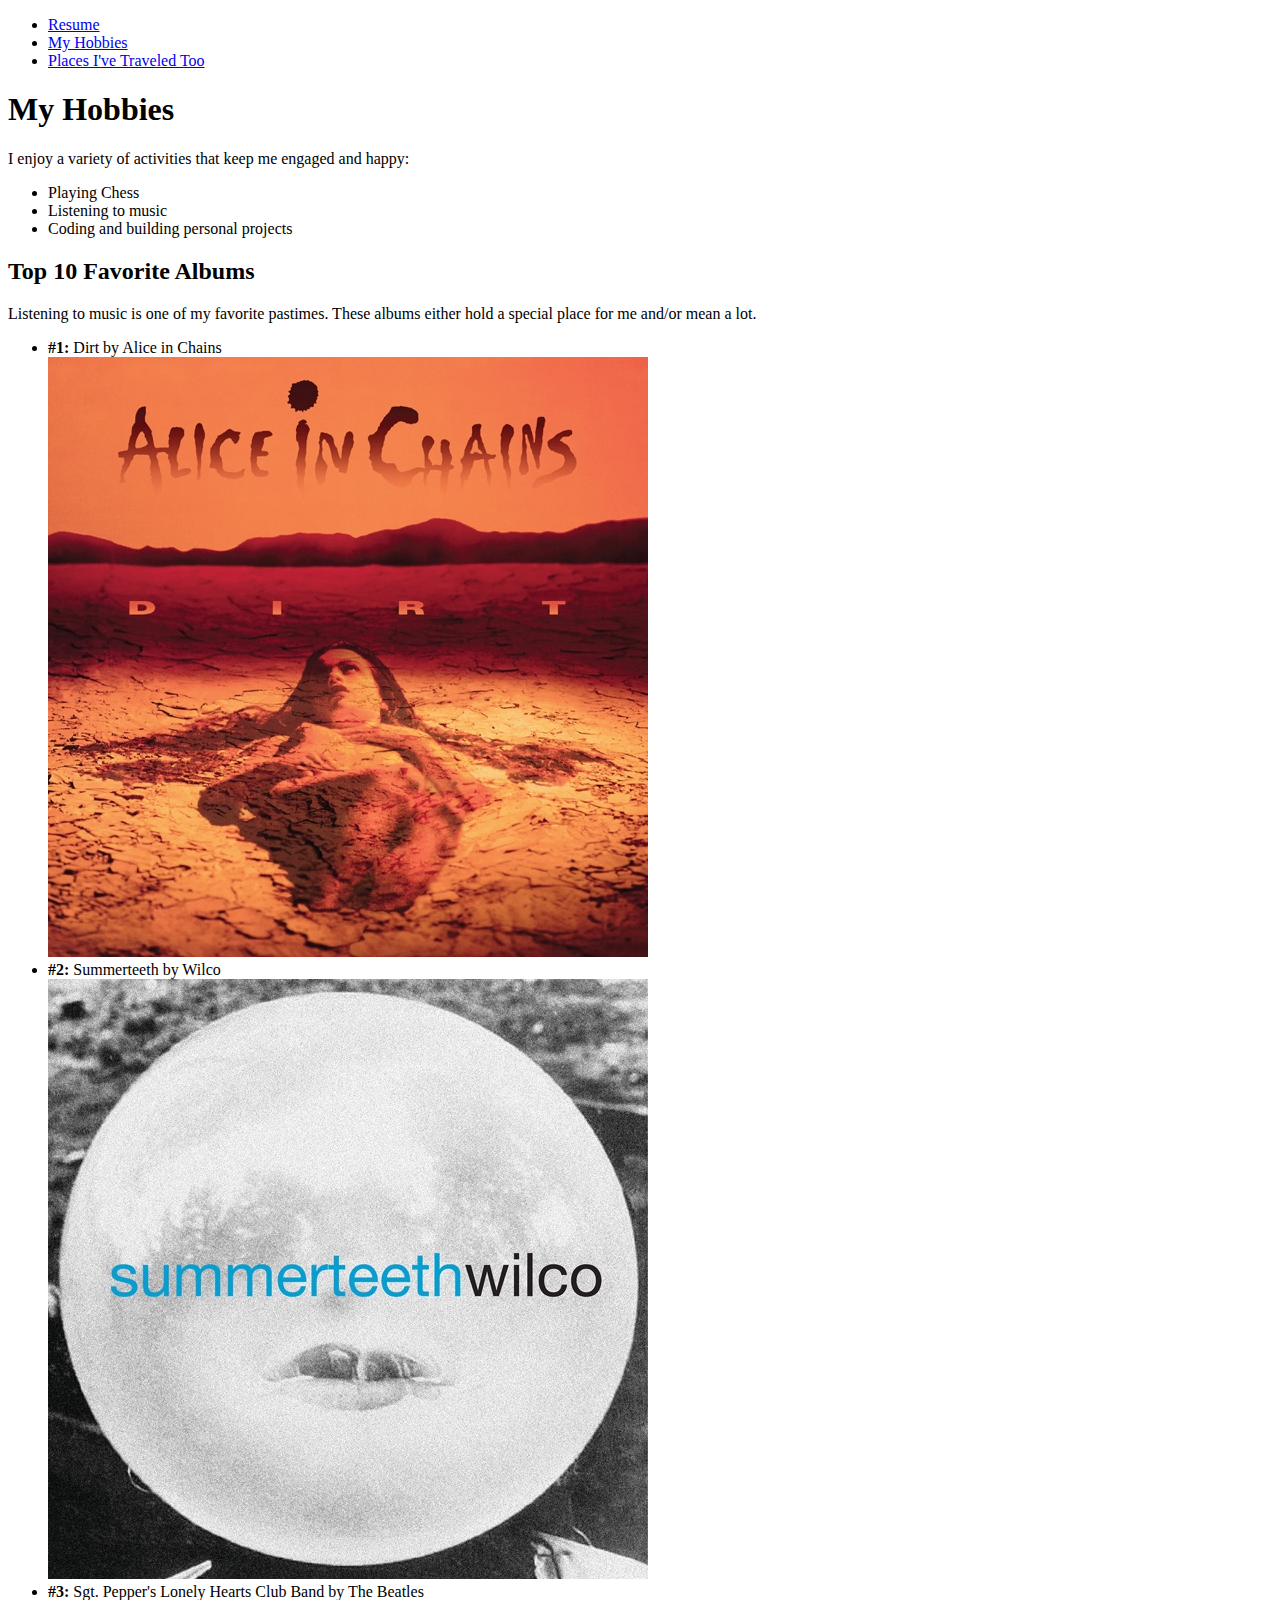
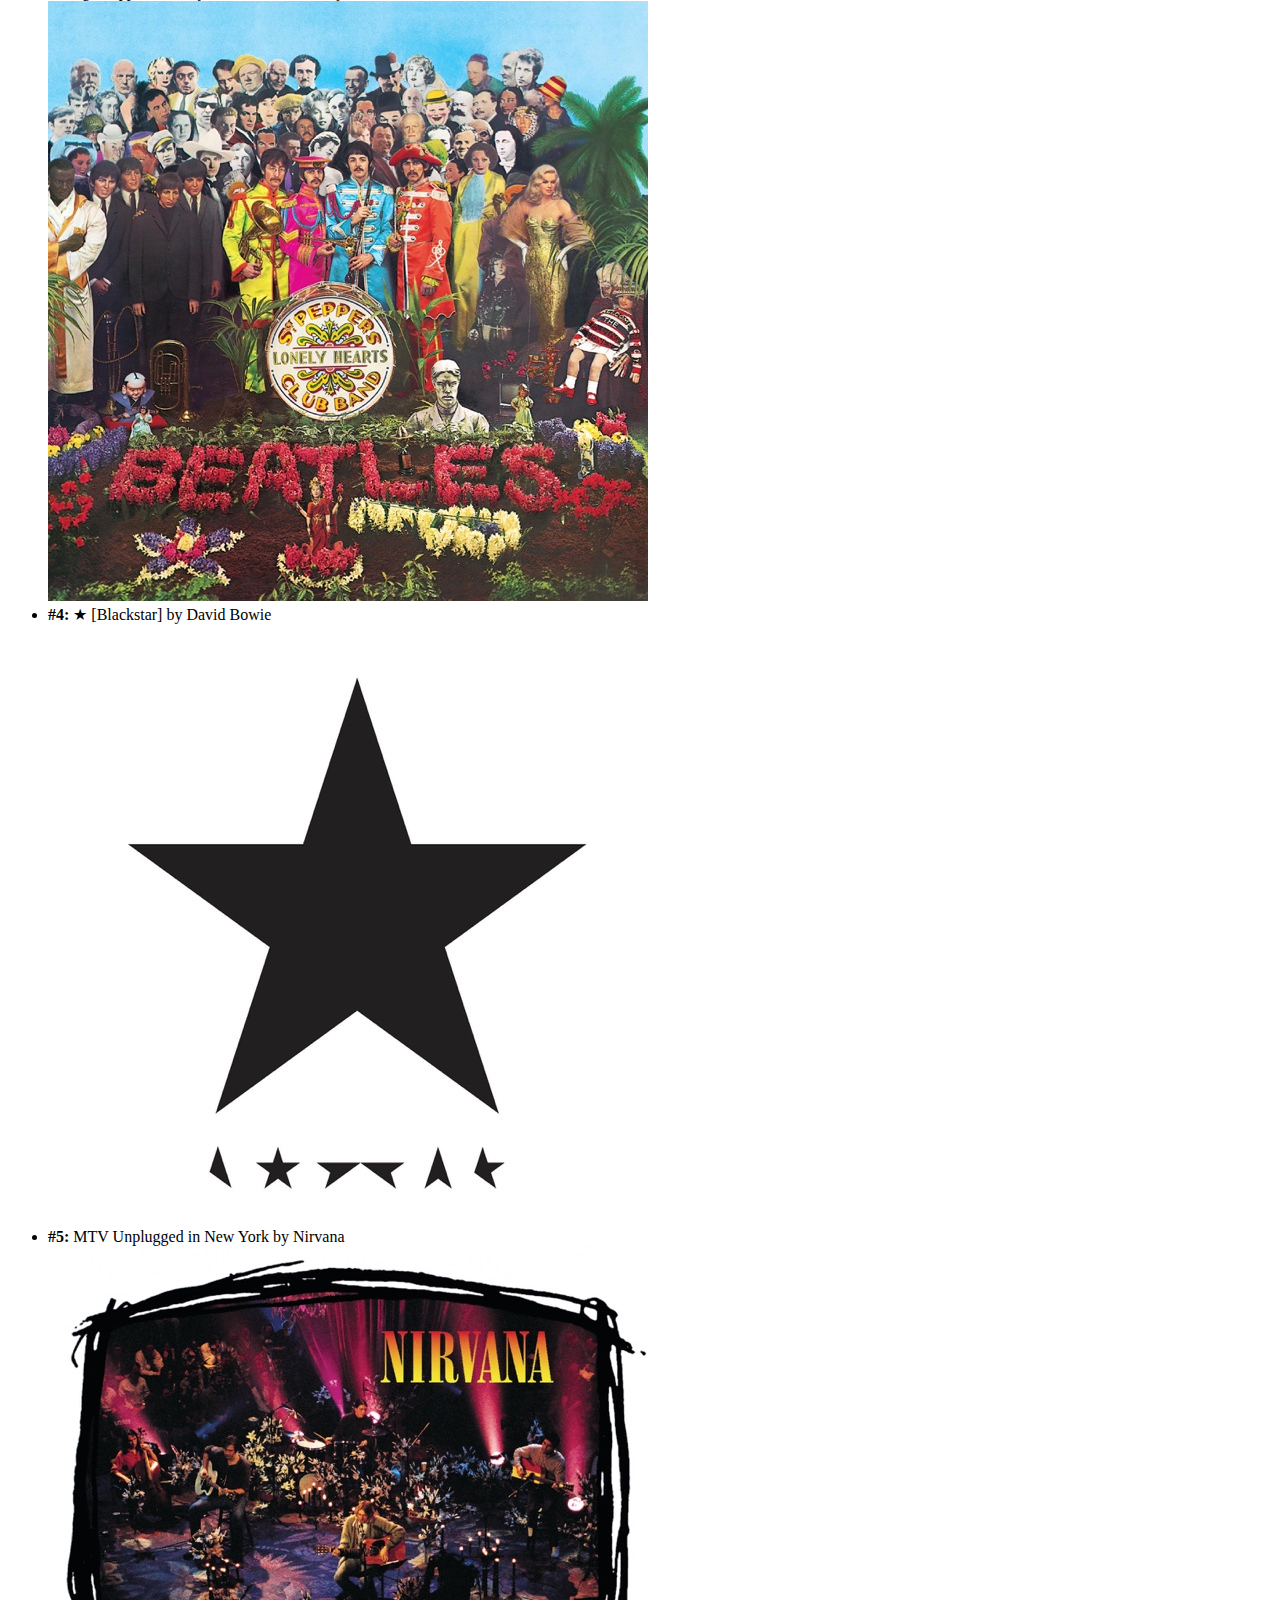
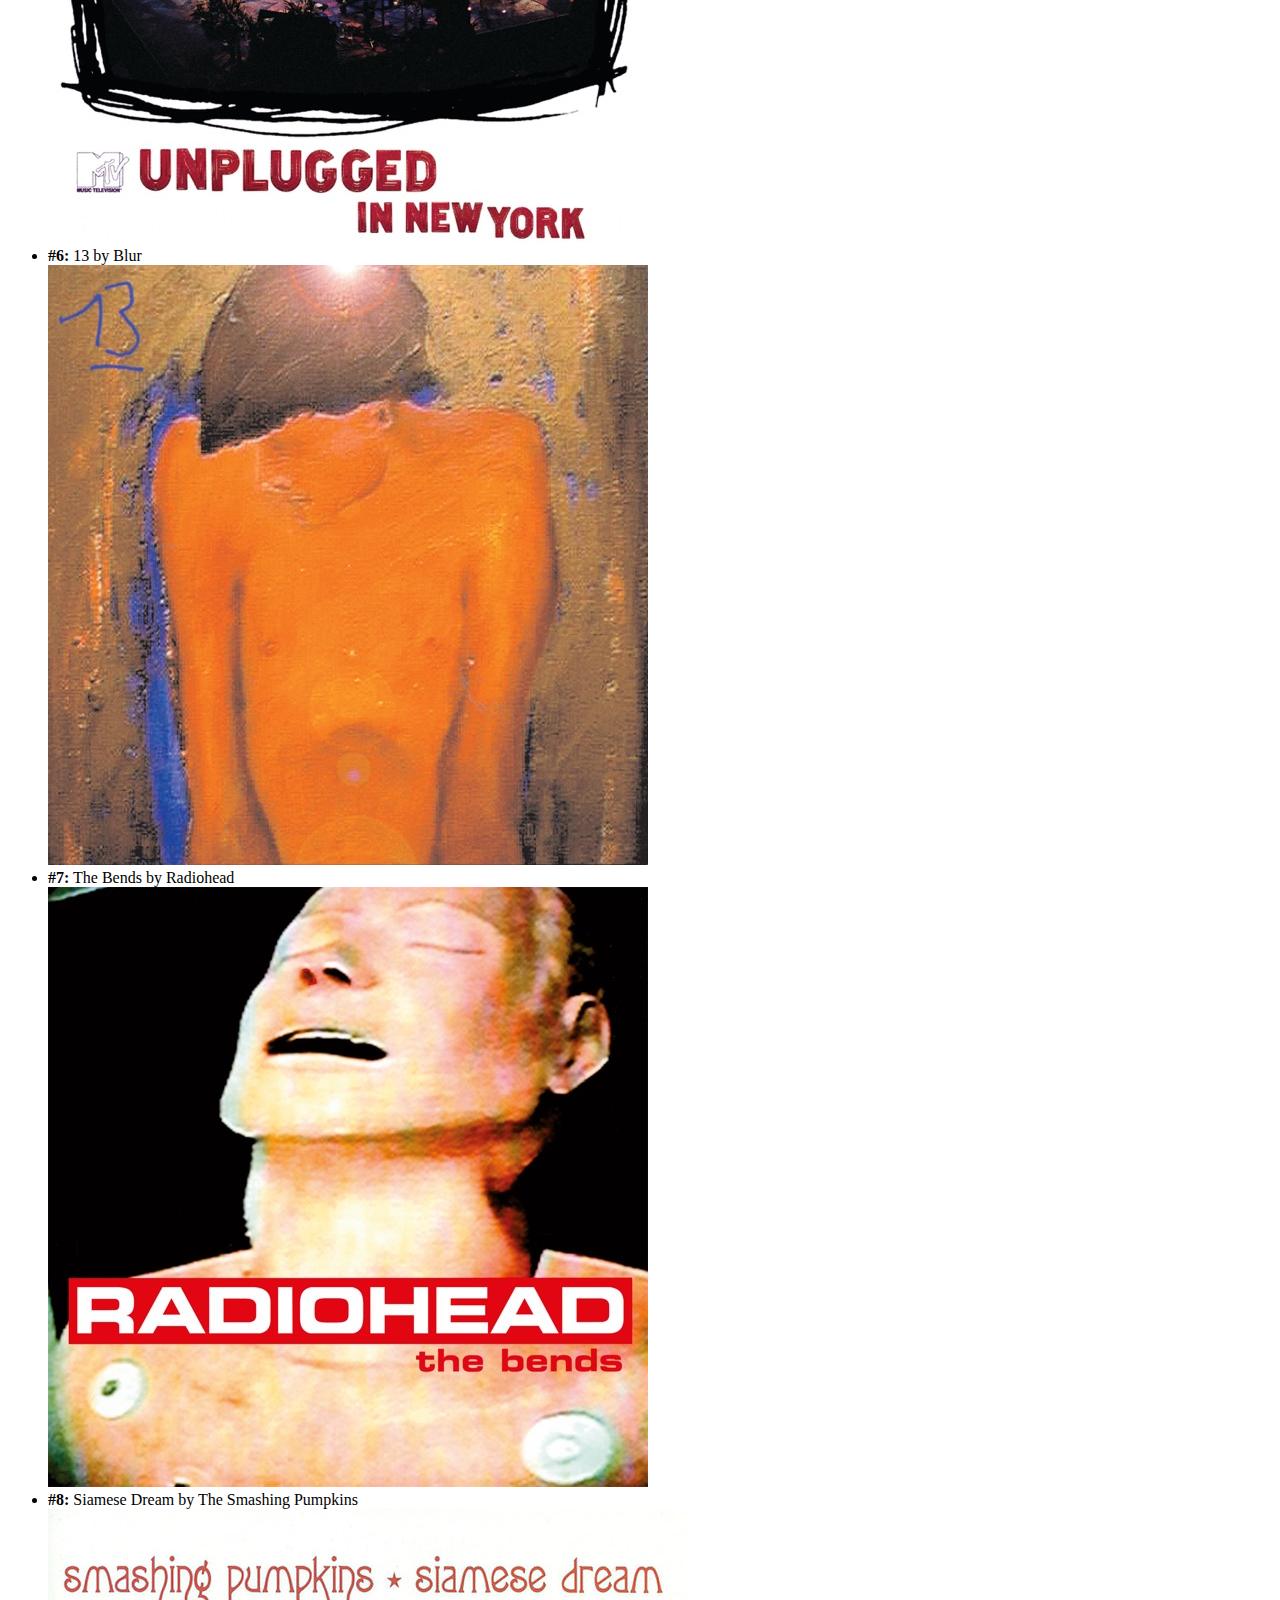
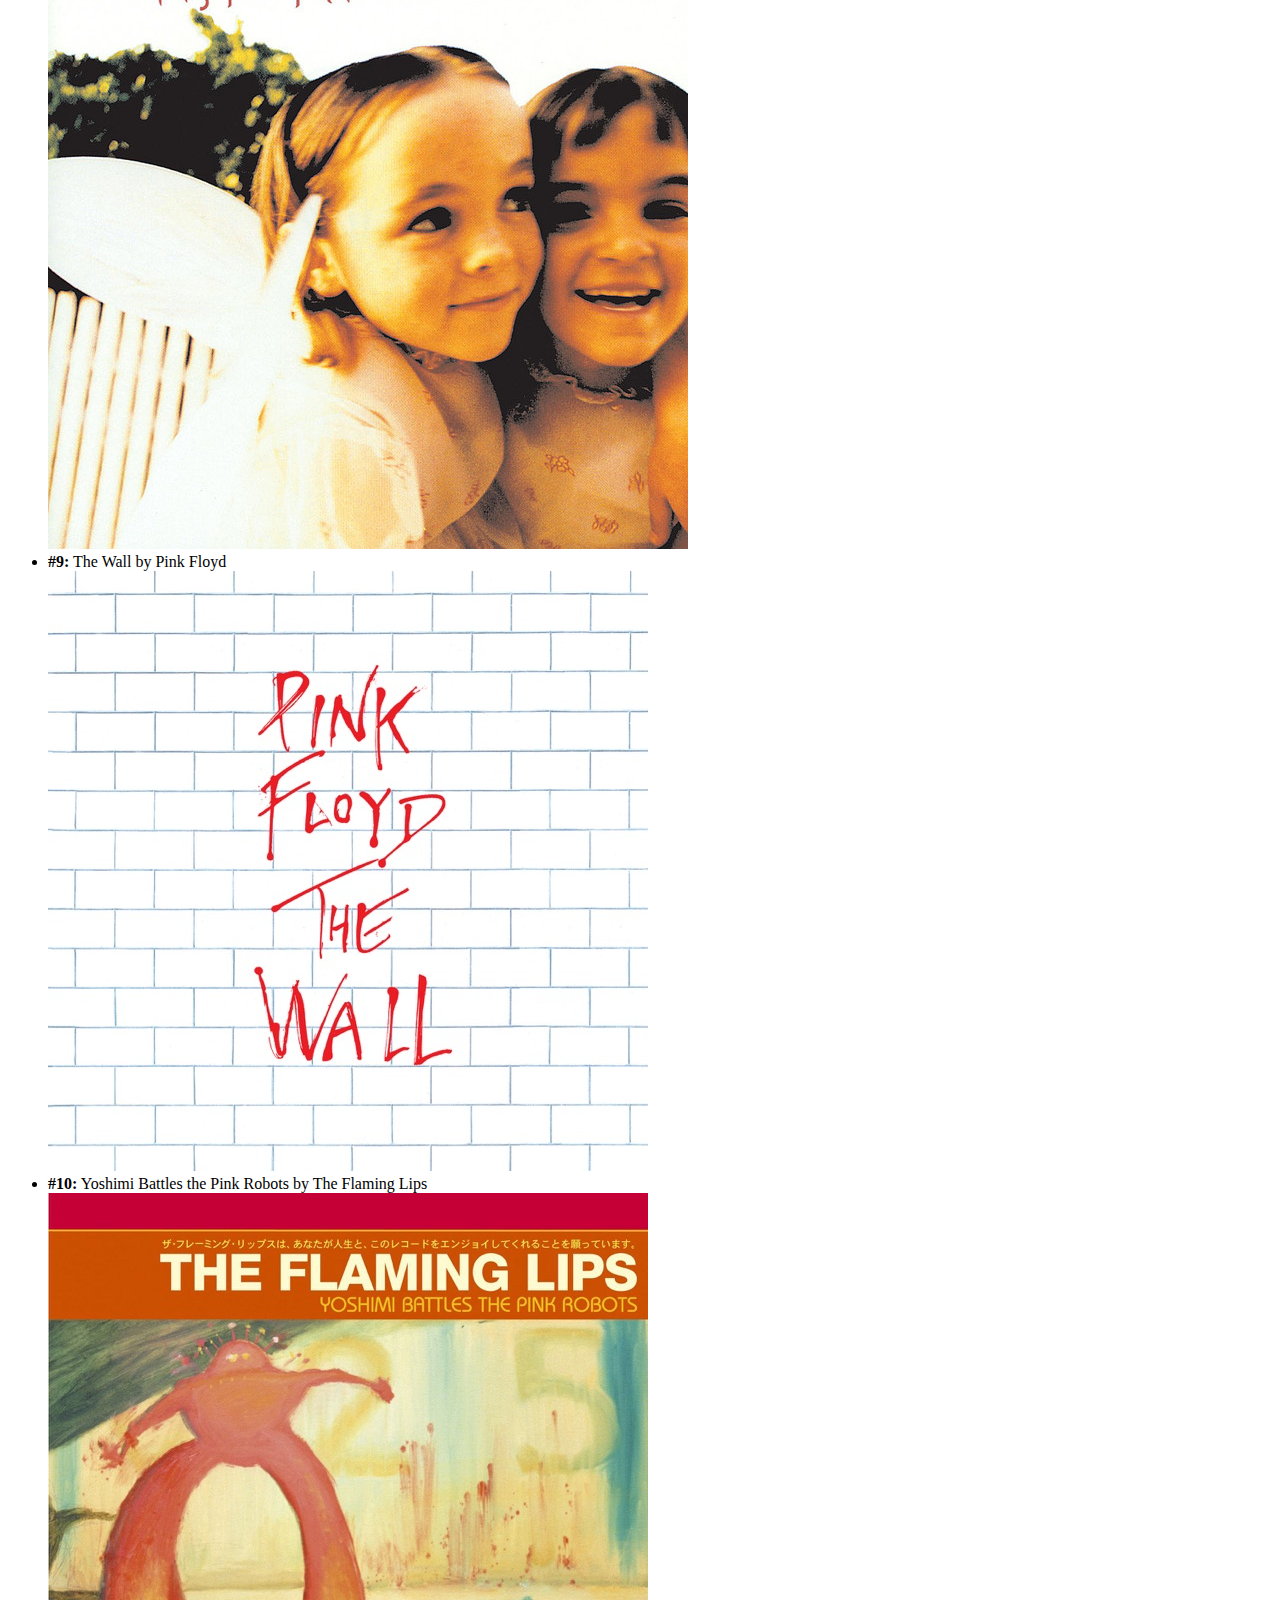
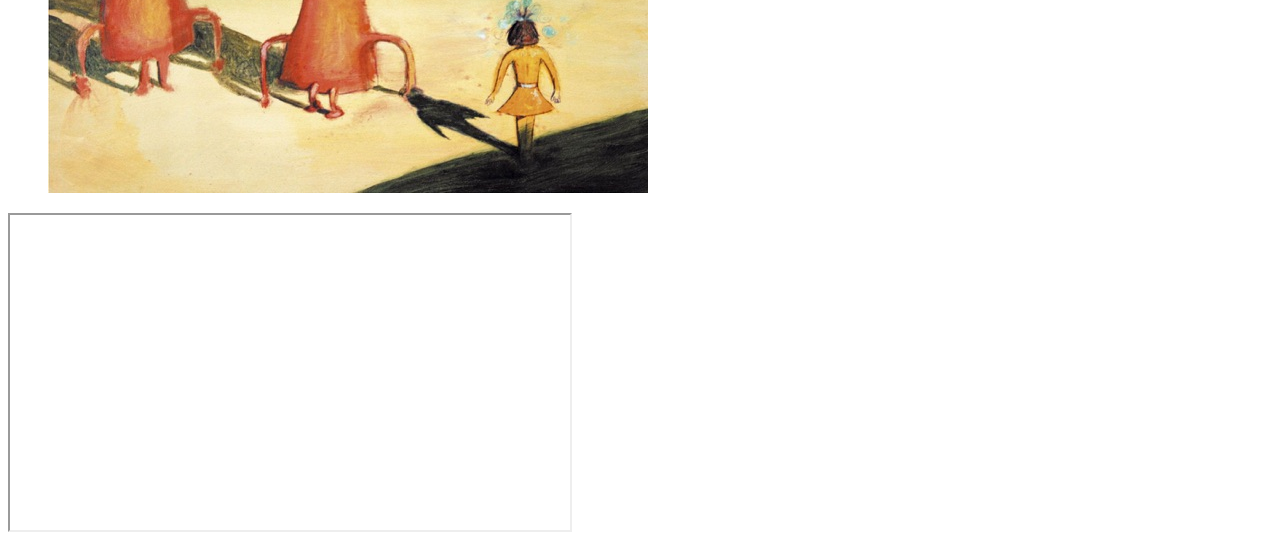
==== page1.html @ 03da39c8 "Copied project 1" ====
<!DOCTYPE html>
<html lang="en">
<head>
  <meta charset="utf-8">
  <meta name="viewport" content="width=device-width, initial-scale=1.0">
  <title>Hobbies - Erick Ramirez</title>
</head>
<body>
  <ul>
    <li><a href="index.html">Resume</a></li>
    <li><a href="page1.html">My Hobbies</a></li>
    <li><a href="page2.html">Places I've Traveled Too</a></li>
  </ul> 
  <h1>My Hobbies</h1>
  <p>I enjoy a variety of activities that keep me engaged and happy:</p>
  <ul>
    <li>Playing Chess</li>
    <li>Listening to music</li>
    <li>Coding and building personal projects</li>
  </ul>
  <h2>Top 10 Favorite Albums</h2>
  <p>Listening to music is one of my favorite pastimes. These albums either hold a special place for me and/or mean a lot. </p>
  <ul>
    <li><strong>#1:</strong> Dirt by Alice in Chains <br> <img src="media/album1.jpg" alt="Dirt"></li>
    <li><strong>#2:</strong> Summerteeth by Wilco <br> <img src="media/album2.jpg" alt="Summerteeth"></li>
    <li><strong>#3:</strong> Sgt. Pepper's Lonely Hearts Club Band by The Beatles <br> <img src="media/album3.jpg" alt="Sgt. Pepper's Lonely Hearts Club Band"></li>
    <li><strong>#4:</strong> ★ [Blackstar] by David Bowie <br> <img src="media/album4.jpg" alt="★ [Blackstar]"></li>
    <li><strong>#5:</strong> MTV Unplugged in New York by Nirvana <br> <img src="media/album5.jpg" alt="MTV Unplugged in New York"></li>
    <li><strong>#6:</strong> 13 by Blur <br> <img src="media/album6.jpg" alt="13"></li>
    <li><strong>#7:</strong> The Bends by Radiohead <br> <img src="media/album7.jpg" alt="The Bends"></li>
    <li><strong>#8:</strong> Siamese Dream by The Smashing Pumpkins <br> <img src="media/album8.jpg" alt="Siamese Dream"></li>
    <li><strong>#9:</strong> The Wall by Pink Floyd<br> <img src="media/album9.jpg" alt="The Wall"></li>
    <li><strong>#10:</strong> Yoshimi Battles the Pink Robots by The Flaming Lips <br> <img src="media/album10.jpg" alt="Yoshimi Battles the Pink Robots"></li>
  </ul>
  <iframe width="560" height="315" src="https://www.youtube.com/embed/19CXYQhqVu0" 
    title="YouTube video player" 
    allow="accelerometer; autoplay; clipboard-write; encrypted-media; gyroscope; picture-in-picture" 
    allowfullscreen>
  </iframe>
</body>
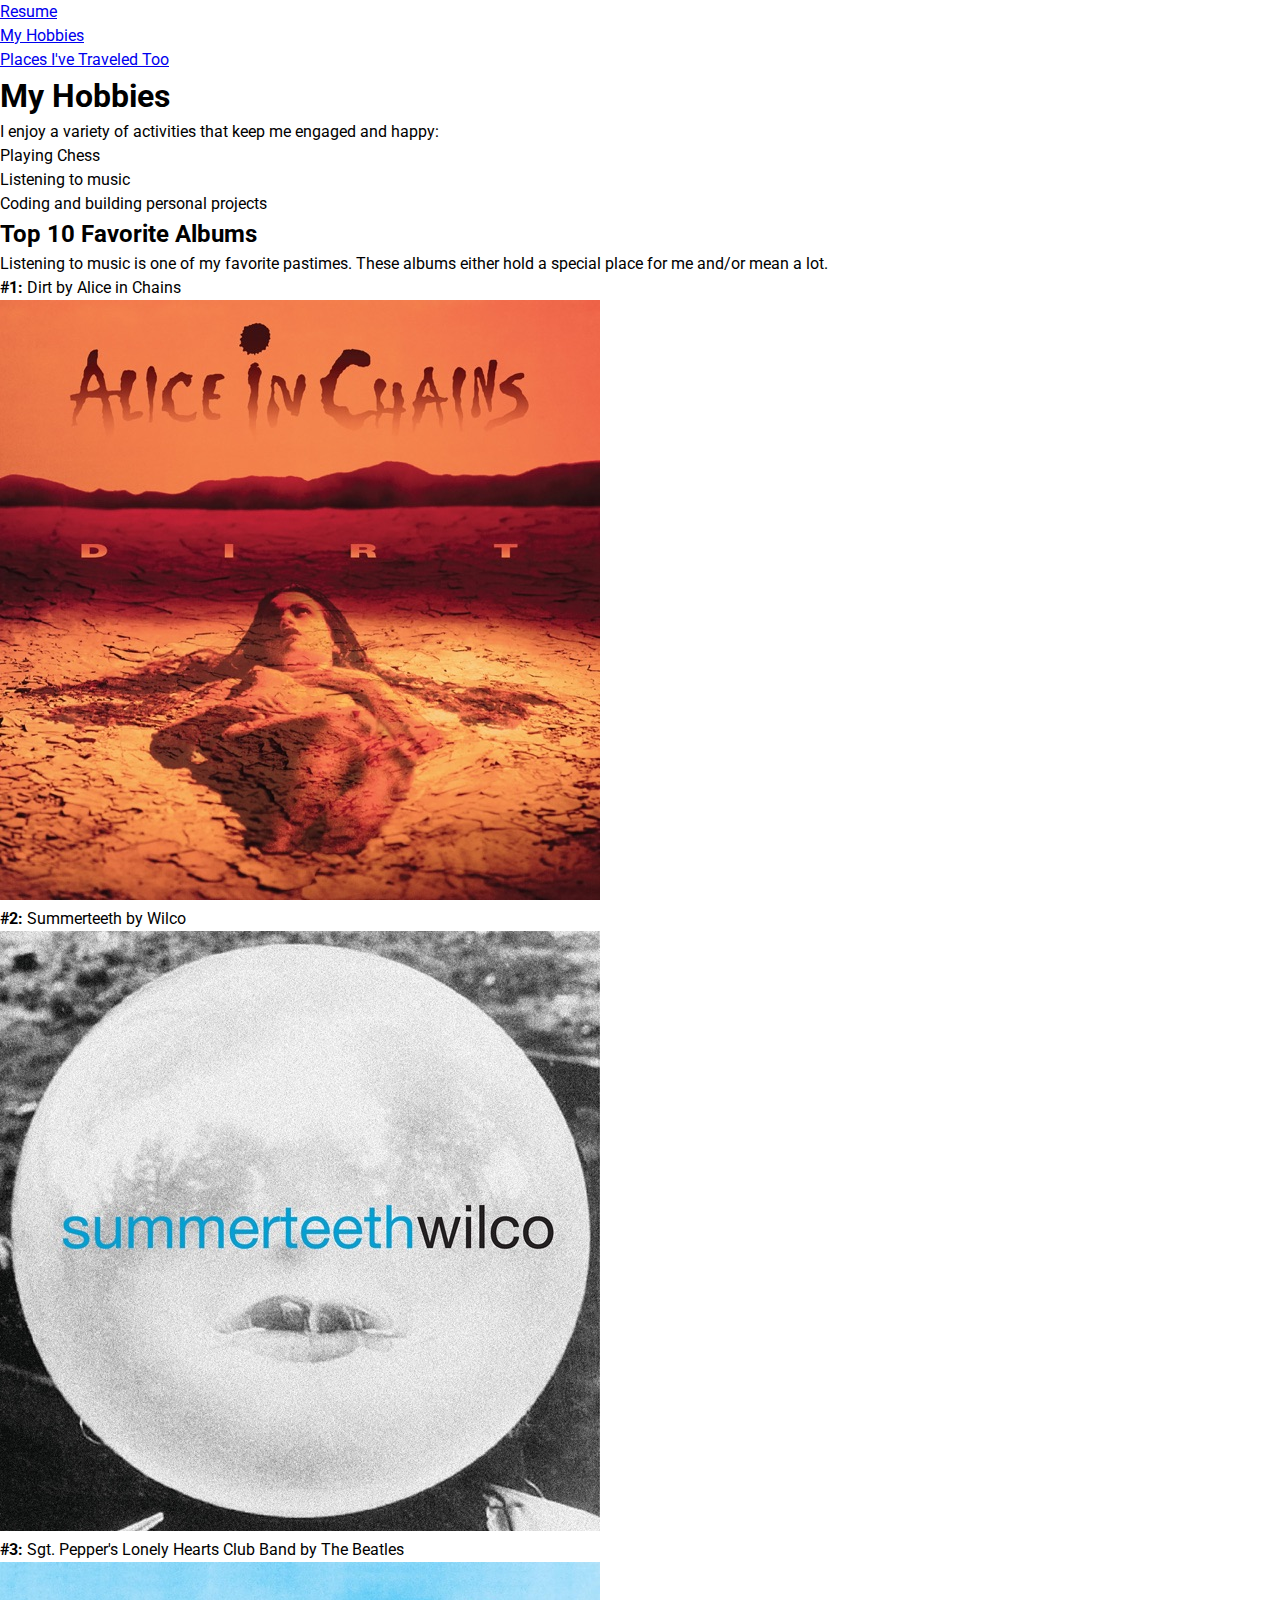
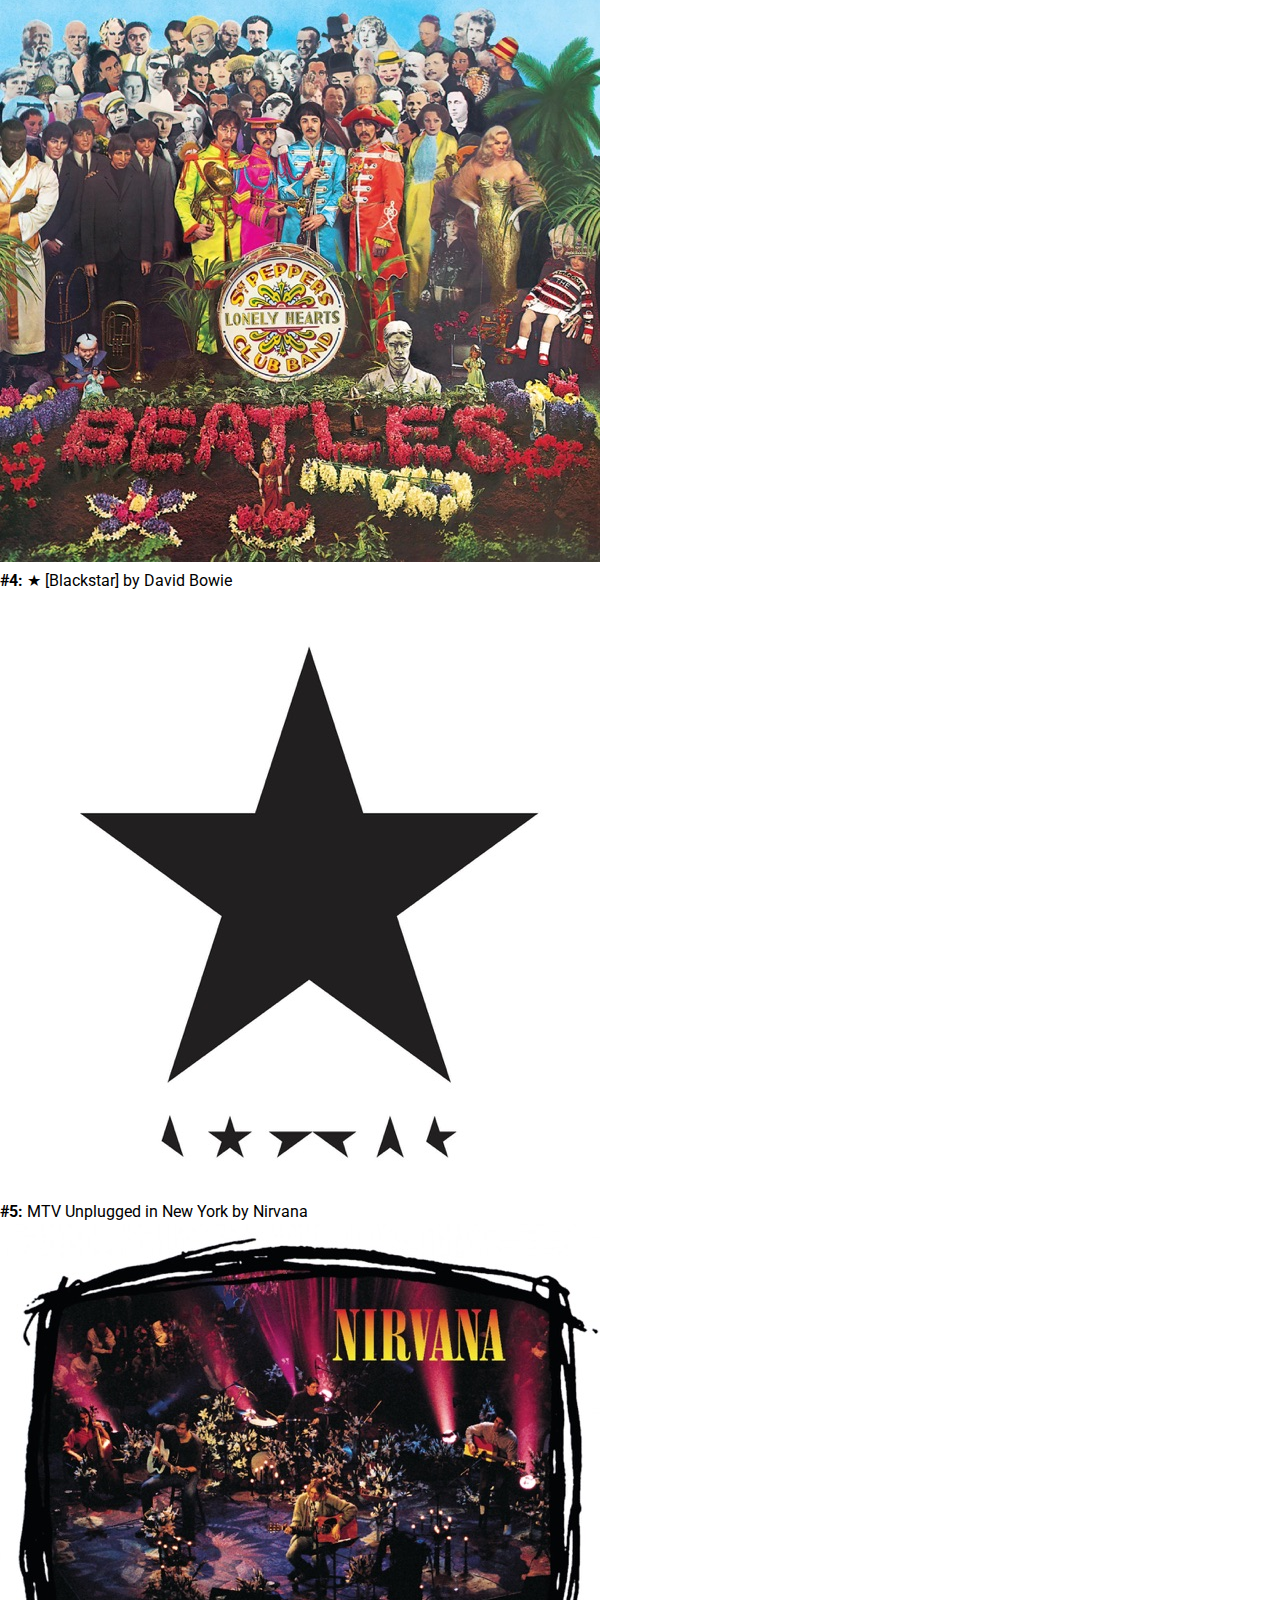
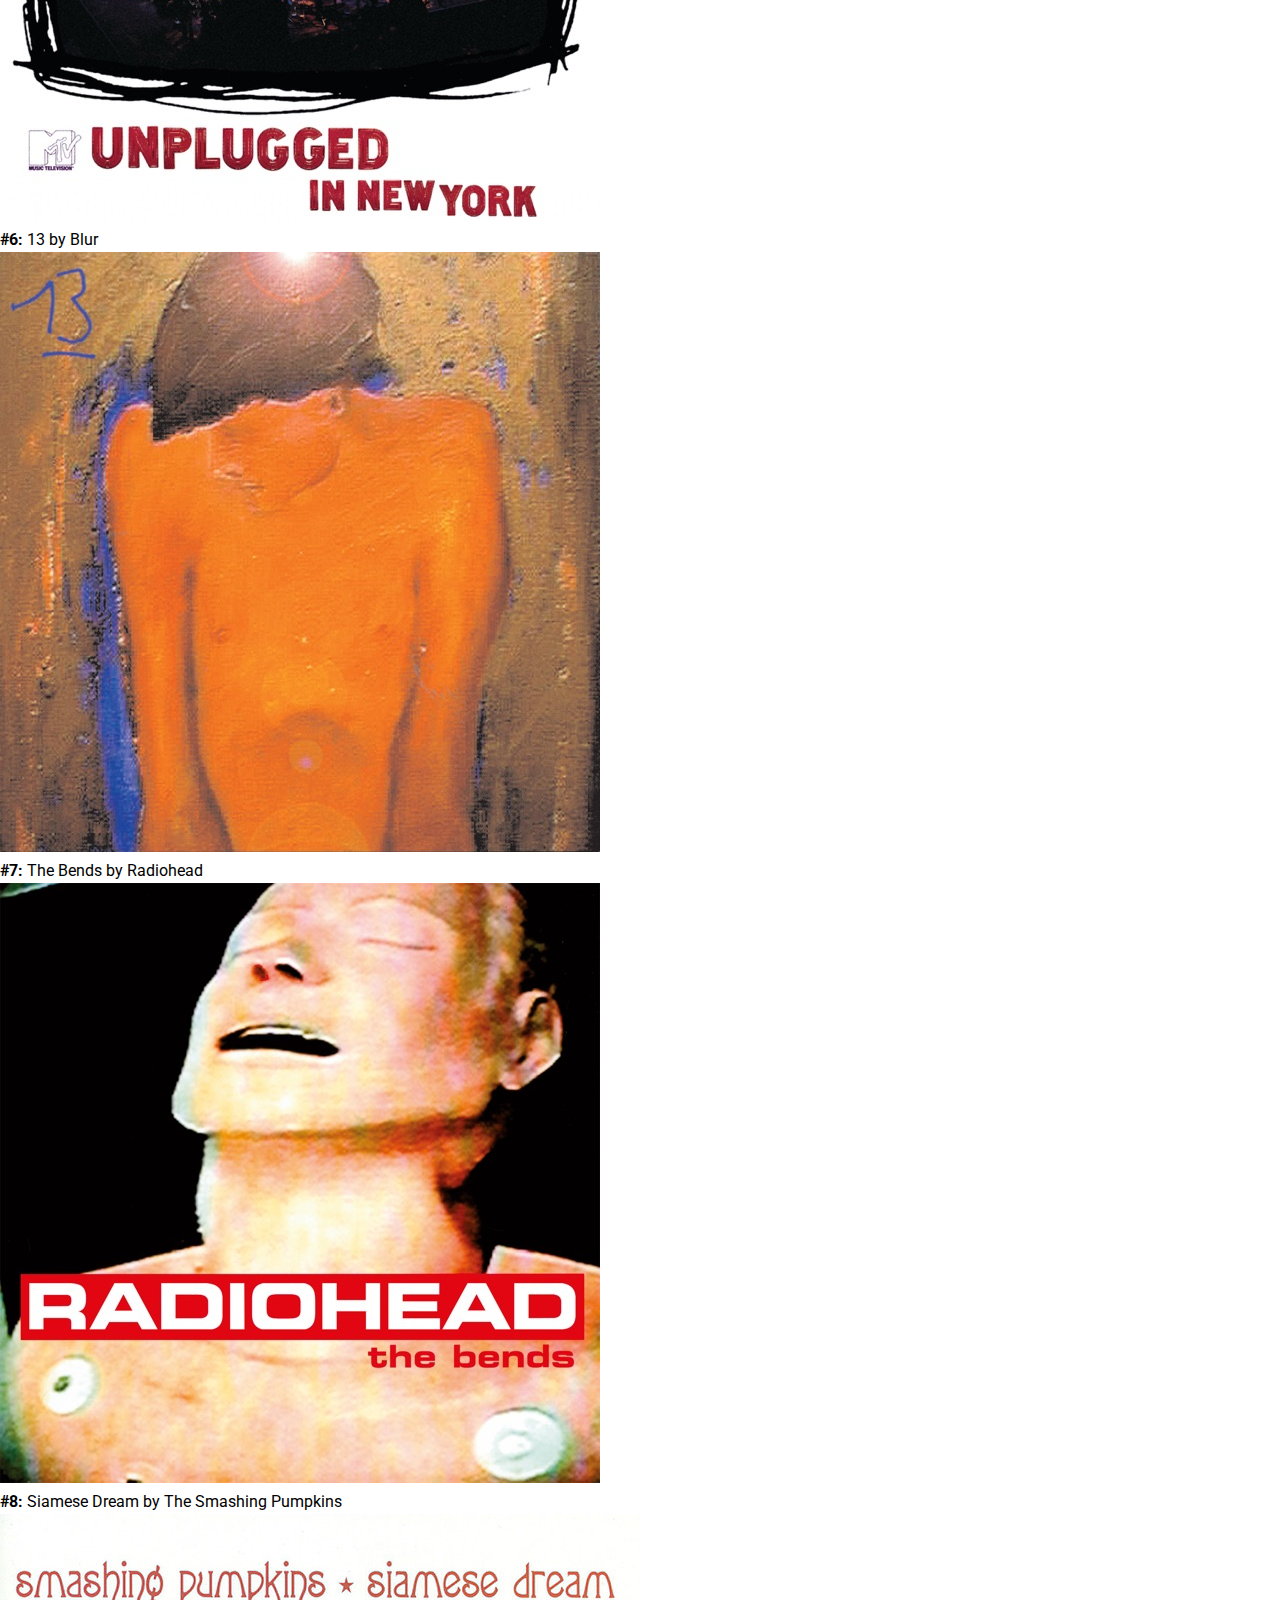
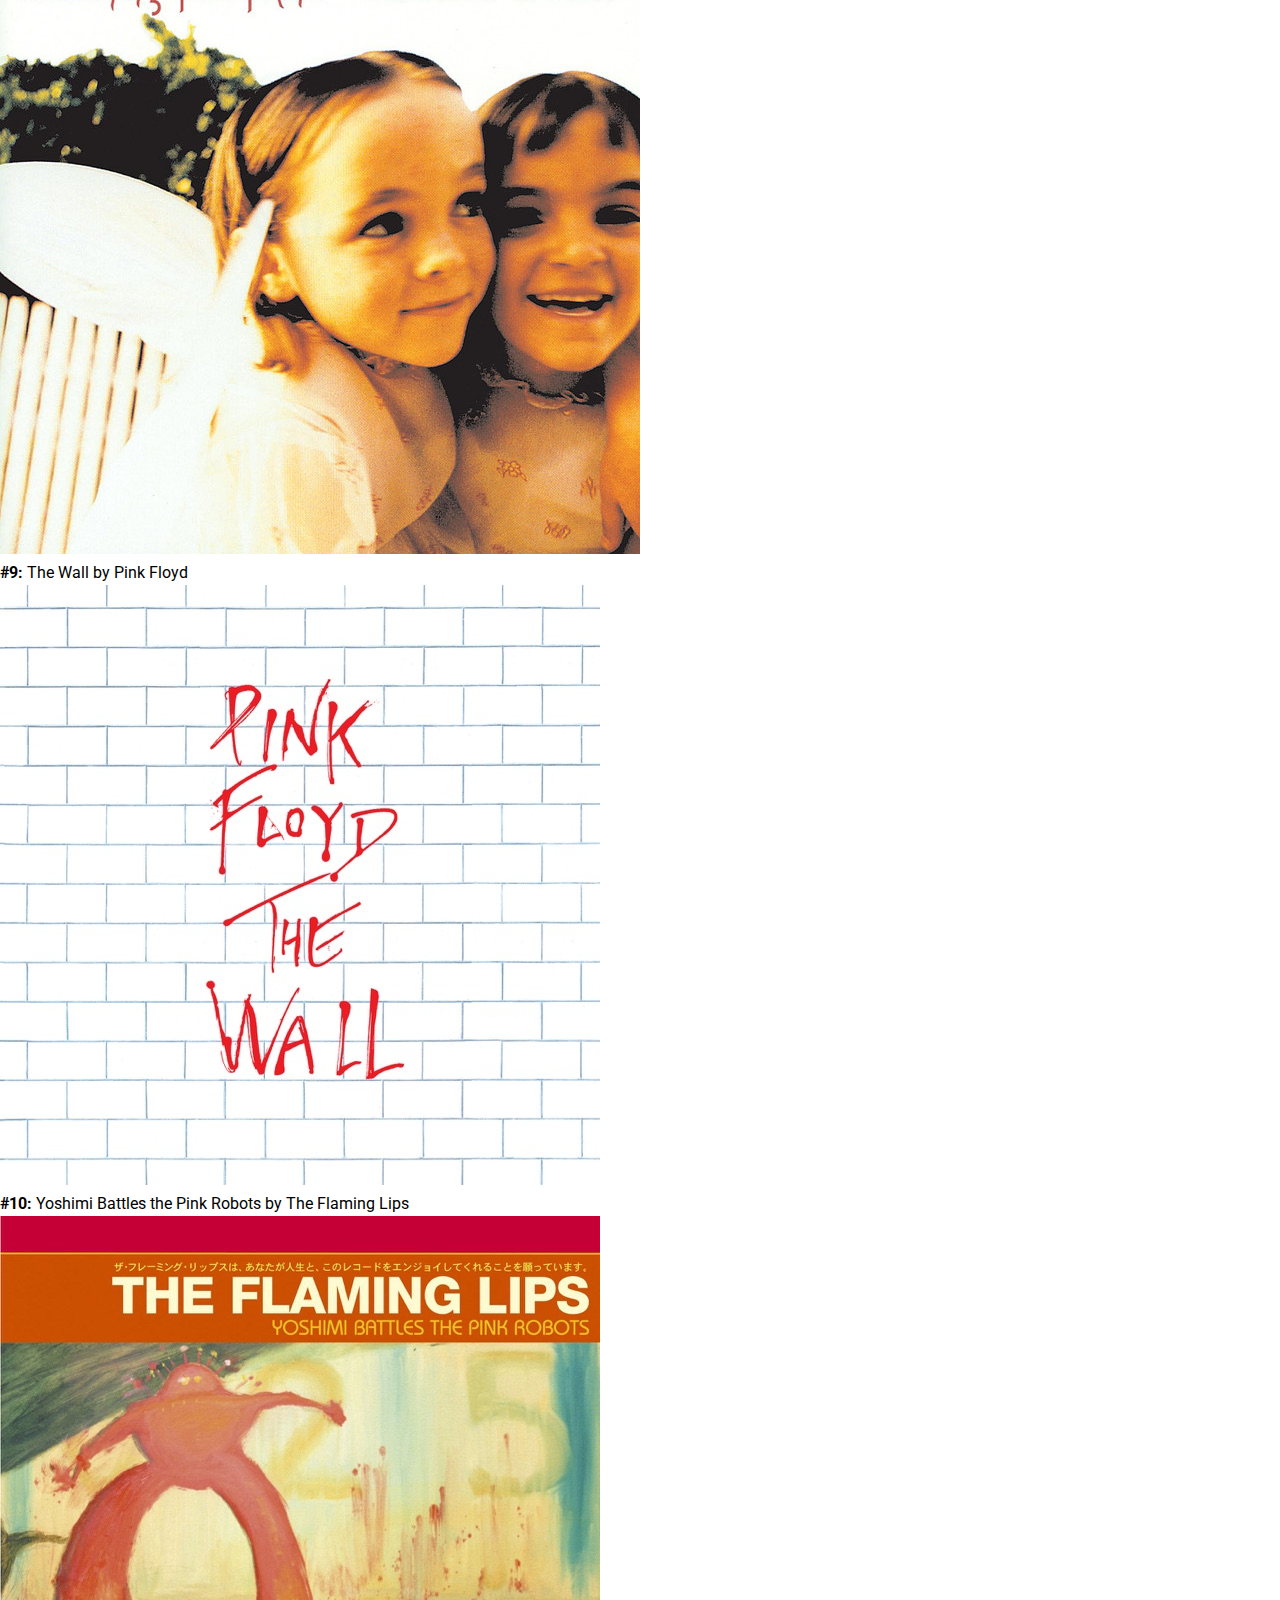
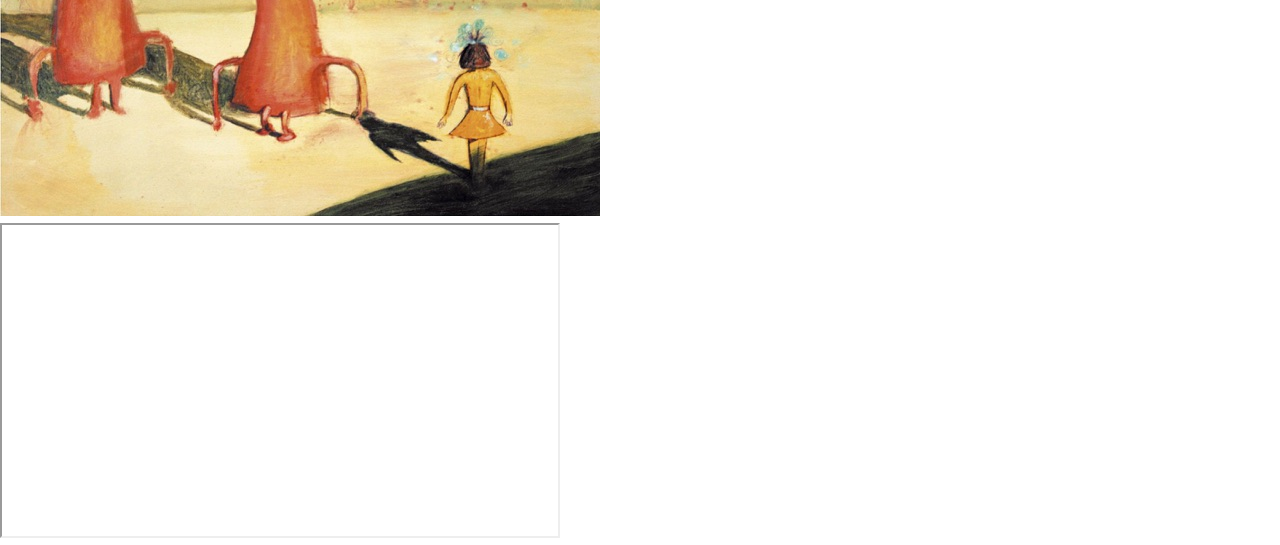
==== commit ceef6f97: "added classes to html files" ====
--- a/page1.html
+++ b/page1.html
@@ -4,8 +4,10 @@
   <meta charset="utf-8">
   <meta name="viewport" content="width=device-width, initial-scale=1.0">
   <title>Hobbies - Erick Ramirez</title>
+  <link rel="stylesheet" href="reset.css">
+  <link rel="stylesheet" href="styles.css">
 </head>
-<body>
+<body class="page1">
   <ul>
     <li><a href="index.html">Resume</a></li>
     <li><a href="page1.html">My Hobbies</a></li>
--- a/styles.css
+++ b/styles.css
@@ -0,0 +1,29 @@
+@import url('https://fonts.googleapis.com/css2?family=Roboto:wght@400;700&display=swap');
+
+body {
+    font-family: 'Roboto', sans-serif;
+    font-size: 1rem;
+    line-height: 1.5;
+}
+
+ul {
+    list-style: none;
+}
+
+nav ul {
+    display: flex;
+    justify-content: center;
+    gap: 2em;
+    background-color: #333;
+    padding: 1em;
+}
+  
+nav ul li a {
+    color: white;
+    text-decoration: none;
+}
+  
+img {
+    max-width: 100%;
+    height: auto;
+}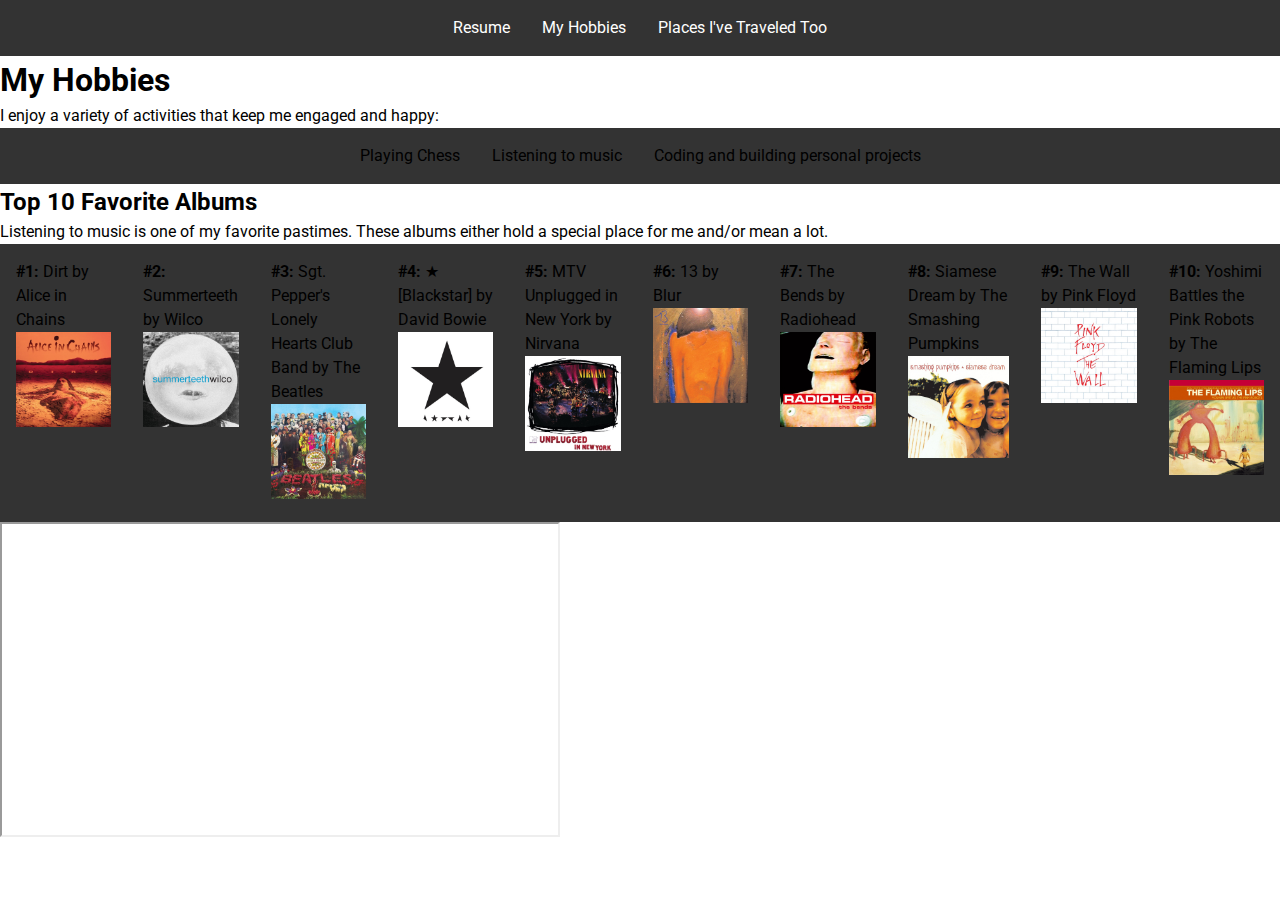
==== commit 0d235421: "added nav bar" ====
--- a/page1.html
+++ b/page1.html
@@ -8,35 +8,38 @@
   <link rel="stylesheet" href="styles.css">
 </head>
 <body class="page1">
-  <ul>
-    <li><a href="index.html">Resume</a></li>
-    <li><a href="page1.html">My Hobbies</a></li>
-    <li><a href="page2.html">Places I've Traveled Too</a></li>
-  </ul> 
-  <h1>My Hobbies</h1>
-  <p>I enjoy a variety of activities that keep me engaged and happy:</p>
-  <ul>
-    <li>Playing Chess</li>
-    <li>Listening to music</li>
-    <li>Coding and building personal projects</li>
-  </ul>
-  <h2>Top 10 Favorite Albums</h2>
-  <p>Listening to music is one of my favorite pastimes. These albums either hold a special place for me and/or mean a lot. </p>
-  <ul>
-    <li><strong>#1:</strong> Dirt by Alice in Chains <br> <img src="media/album1.jpg" alt="Dirt"></li>
-    <li><strong>#2:</strong> Summerteeth by Wilco <br> <img src="media/album2.jpg" alt="Summerteeth"></li>
-    <li><strong>#3:</strong> Sgt. Pepper's Lonely Hearts Club Band by The Beatles <br> <img src="media/album3.jpg" alt="Sgt. Pepper's Lonely Hearts Club Band"></li>
-    <li><strong>#4:</strong> ★ [Blackstar] by David Bowie <br> <img src="media/album4.jpg" alt="★ [Blackstar]"></li>
-    <li><strong>#5:</strong> MTV Unplugged in New York by Nirvana <br> <img src="media/album5.jpg" alt="MTV Unplugged in New York"></li>
-    <li><strong>#6:</strong> 13 by Blur <br> <img src="media/album6.jpg" alt="13"></li>
-    <li><strong>#7:</strong> The Bends by Radiohead <br> <img src="media/album7.jpg" alt="The Bends"></li>
-    <li><strong>#8:</strong> Siamese Dream by The Smashing Pumpkins <br> <img src="media/album8.jpg" alt="Siamese Dream"></li>
-    <li><strong>#9:</strong> The Wall by Pink Floyd<br> <img src="media/album9.jpg" alt="The Wall"></li>
-    <li><strong>#10:</strong> Yoshimi Battles the Pink Robots by The Flaming Lips <br> <img src="media/album10.jpg" alt="Yoshimi Battles the Pink Robots"></li>
-  </ul>
-  <iframe width="560" height="315" src="https://www.youtube.com/embed/19CXYQhqVu0" 
-    title="YouTube video player" 
-    allow="accelerometer; autoplay; clipboard-write; encrypted-media; gyroscope; picture-in-picture" 
-    allowfullscreen>
-  </iframe>
+    <nav>
+        <ul>
+            <li><a href="index.html">Resume</a></li>
+            <li><a href="page1.html">My Hobbies</a></li>
+            <li><a href="page2.html">Places I've Traveled Too</a></li>
+        </ul> 
+        <h1>My Hobbies</h1>
+        <p>I enjoy a variety of activities that keep me engaged and happy:</p>
+        <ul>
+            <li>Playing Chess</li>
+            <li>Listening to music</li>
+            <li>Coding and building personal projects</li>
+        </ul>
+        <h2>Top 10 Favorite Albums</h2>
+        <p>Listening to music is one of my favorite pastimes. These albums either hold a special place for me and/or mean a lot. </p>
+        <ul>
+            <li><strong>#1:</strong> Dirt by Alice in Chains <br> <img src="media/album1.jpg" alt="Dirt"></li>
+            <li><strong>#2:</strong> Summerteeth by Wilco <br> <img src="media/album2.jpg" alt="Summerteeth"></li>
+            <li><strong>#3:</strong> Sgt. Pepper's Lonely Hearts Club Band by The Beatles <br> <img src="media/album3.jpg" alt="Sgt. Pepper's Lonely Hearts Club Band"></li>
+            <li><strong>#4:</strong> ★ [Blackstar] by David Bowie <br> <img src="media/album4.jpg" alt="★ [Blackstar]"></li>
+            <li><strong>#5:</strong> MTV Unplugged in New York by Nirvana <br> <img src="media/album5.jpg" alt="MTV Unplugged in New York"></li>
+            <li><strong>#6:</strong> 13 by Blur <br> <img src="media/album6.jpg" alt="13"></li>
+            <li><strong>#7:</strong> The Bends by Radiohead <br> <img src="media/album7.jpg" alt="The Bends"></li>
+            <li><strong>#8:</strong> Siamese Dream by The Smashing Pumpkins <br> <img src="media/album8.jpg" alt="Siamese Dream"></li>
+            <li><strong>#9:</strong> The Wall by Pink Floyd<br> <img src="media/album9.jpg" alt="The Wall"></li>
+            <li><strong>#10:</strong> Yoshimi Battles the Pink Robots by The Flaming Lips <br> <img src="media/album10.jpg" alt="Yoshimi Battles the Pink Robots"></li>
+        </ul>
+        <iframe width="560" height="315" src="https://www.youtube.com/embed/19CXYQhqVu0" 
+            title="YouTube video player" 
+            allow="accelerometer; autoplay; clipboard-write; encrypted-media; gyroscope; picture-in-picture" 
+            allowfullscreen>
+        </iframe>
+    </nav>
+    
 </body>--- a/styles.css
+++ b/styles.css
@@ -26,4 +26,5 @@
 img {
     max-width: 100%;
     height: auto;
-}+}
+
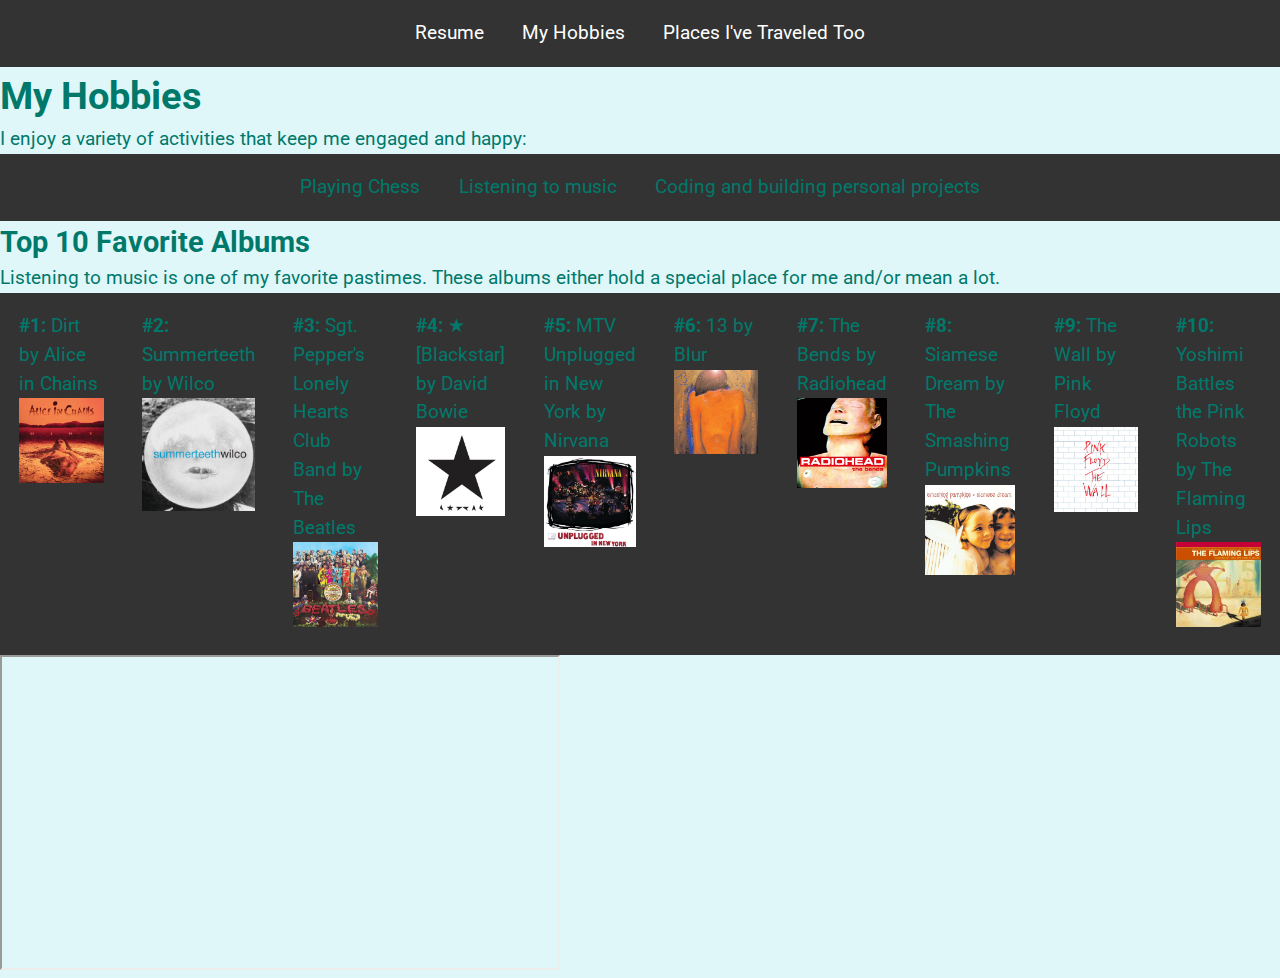
==== commit 6599d89f: "fixed indentation" ====
--- a/page1.html
+++ b/page1.html
@@ -1,5 +1,6 @@
 <!DOCTYPE html>
 <html lang="en">
+
 <head>
   <meta charset="utf-8">
   <meta name="viewport" content="width=device-width, initial-scale=1.0">
@@ -7,39 +8,43 @@
   <link rel="stylesheet" href="reset.css">
   <link rel="stylesheet" href="styles.css">
 </head>
+
 <body class="page1">
-    <nav>
-        <ul>
-            <li><a href="index.html">Resume</a></li>
-            <li><a href="page1.html">My Hobbies</a></li>
-            <li><a href="page2.html">Places I've Traveled Too</a></li>
-        </ul> 
-        <h1>My Hobbies</h1>
-        <p>I enjoy a variety of activities that keep me engaged and happy:</p>
-        <ul>
-            <li>Playing Chess</li>
-            <li>Listening to music</li>
-            <li>Coding and building personal projects</li>
-        </ul>
-        <h2>Top 10 Favorite Albums</h2>
-        <p>Listening to music is one of my favorite pastimes. These albums either hold a special place for me and/or mean a lot. </p>
-        <ul>
-            <li><strong>#1:</strong> Dirt by Alice in Chains <br> <img src="media/album1.jpg" alt="Dirt"></li>
-            <li><strong>#2:</strong> Summerteeth by Wilco <br> <img src="media/album2.jpg" alt="Summerteeth"></li>
-            <li><strong>#3:</strong> Sgt. Pepper's Lonely Hearts Club Band by The Beatles <br> <img src="media/album3.jpg" alt="Sgt. Pepper's Lonely Hearts Club Band"></li>
-            <li><strong>#4:</strong> ★ [Blackstar] by David Bowie <br> <img src="media/album4.jpg" alt="★ [Blackstar]"></li>
-            <li><strong>#5:</strong> MTV Unplugged in New York by Nirvana <br> <img src="media/album5.jpg" alt="MTV Unplugged in New York"></li>
-            <li><strong>#6:</strong> 13 by Blur <br> <img src="media/album6.jpg" alt="13"></li>
-            <li><strong>#7:</strong> The Bends by Radiohead <br> <img src="media/album7.jpg" alt="The Bends"></li>
-            <li><strong>#8:</strong> Siamese Dream by The Smashing Pumpkins <br> <img src="media/album8.jpg" alt="Siamese Dream"></li>
-            <li><strong>#9:</strong> The Wall by Pink Floyd<br> <img src="media/album9.jpg" alt="The Wall"></li>
-            <li><strong>#10:</strong> Yoshimi Battles the Pink Robots by The Flaming Lips <br> <img src="media/album10.jpg" alt="Yoshimi Battles the Pink Robots"></li>
-        </ul>
-        <iframe width="560" height="315" src="https://www.youtube.com/embed/19CXYQhqVu0" 
-            title="YouTube video player" 
-            allow="accelerometer; autoplay; clipboard-write; encrypted-media; gyroscope; picture-in-picture" 
-            allowfullscreen>
-        </iframe>
-    </nav>
-    
+  <nav>
+    <ul>
+      <li><a href="index.html">Resume</a></li>
+      <li><a href="page1.html">My Hobbies</a></li>
+      <li><a href="page2.html">Places I've Traveled Too</a></li>
+    </ul>
+    <h1>My Hobbies</h1>
+    <p>I enjoy a variety of activities that keep me engaged and happy:</p>
+    <ul>
+      <li>Playing Chess</li>
+      <li>Listening to music</li>
+      <li>Coding and building personal projects</li>
+    </ul>
+    <h2>Top 10 Favorite Albums</h2>
+    <p>Listening to music is one of my favorite pastimes. These albums either hold a special place for me and/or mean a
+      lot. </p>
+    <ul>
+      <li><strong>#1:</strong> Dirt by Alice in Chains <br> <img src="media/album1.jpg" alt="Dirt"></li>
+      <li><strong>#2:</strong> Summerteeth by Wilco <br> <img src="media/album2.jpg" alt="Summerteeth"></li>
+      <li><strong>#3:</strong> Sgt. Pepper's Lonely Hearts Club Band by The Beatles <br> <img src="media/album3.jpg"
+          alt="Sgt. Pepper's Lonely Hearts Club Band"></li>
+      <li><strong>#4:</strong> ★ [Blackstar] by David Bowie <br> <img src="media/album4.jpg" alt="★ [Blackstar]"></li>
+      <li><strong>#5:</strong> MTV Unplugged in New York by Nirvana <br> <img src="media/album5.jpg"
+          alt="MTV Unplugged in New York"></li>
+      <li><strong>#6:</strong> 13 by Blur <br> <img src="media/album6.jpg" alt="13"></li>
+      <li><strong>#7:</strong> The Bends by Radiohead <br> <img src="media/album7.jpg" alt="The Bends"></li>
+      <li><strong>#8:</strong> Siamese Dream by The Smashing Pumpkins <br> <img src="media/album8.jpg"
+          alt="Siamese Dream"></li>
+      <li><strong>#9:</strong> The Wall by Pink Floyd<br> <img src="media/album9.jpg" alt="The Wall"></li>
+      <li><strong>#10:</strong> Yoshimi Battles the Pink Robots by The Flaming Lips <br> <img src="media/album10.jpg"
+          alt="Yoshimi Battles the Pink Robots"></li>
+    </ul>
+    <iframe width="560" height="315" src="https://www.youtube.com/embed/19CXYQhqVu0" title="YouTube video player"
+      allow="accelerometer; autoplay; clipboard-write; encrypted-media; gyroscope; picture-in-picture" allowfullscreen>
+    </iframe>
+  </nav>
+
 </body>--- a/styles.css
+++ b/styles.css
@@ -1,30 +1,56 @@
-@import url('https://fonts.googleapis.com/css2?family=Roboto:wght@400;700&display=swap');
+@import url("https://fonts.googleapis.com/css2?family=Roboto:wght@400;700&display=swap");
 
 body {
-    font-family: 'Roboto', sans-serif;
-    font-size: 1rem;
-    line-height: 1.5;
+  font-family: "Roboto", sans-serif;
+  font-size: 1rem;
+  line-height: 1.5;
 }
 
 ul {
-    list-style: none;
+  list-style: none;
 }
 
 nav ul {
-    display: flex;
-    justify-content: center;
-    gap: 2em;
-    background-color: #333;
-    padding: 1em;
-}
-  
-nav ul li a {
-    color: white;
-    text-decoration: none;
-}
-  
-img {
-    max-width: 100%;
-    height: auto;
+  display: flex;
+  justify-content: center;
+  gap: 2em;
+  background-color: #333;
+  padding: 1em;
 }
 
+nav ul li a {
+  color: white;
+  text-decoration: none;
+}
+
+img {
+  max-width: 100%;
+  height: auto;
+}
+
+body.index {
+  background-color: #f0f0f0;
+}
+
+body.page1 {
+  background-color: #e0f7fa;
+  color: #00796b;
+}
+
+body.page2 {
+  background-color: #ffe0b2;
+  color: #e65100;
+}
+
+@media (min-width: 768px) {
+  body {
+    font-size: 1.2rem;
+  }
+}
+
+@media (max-width: 768px) {
+  nav ul {
+    flex-direction: column;
+    align-items: center;
+  }
+}
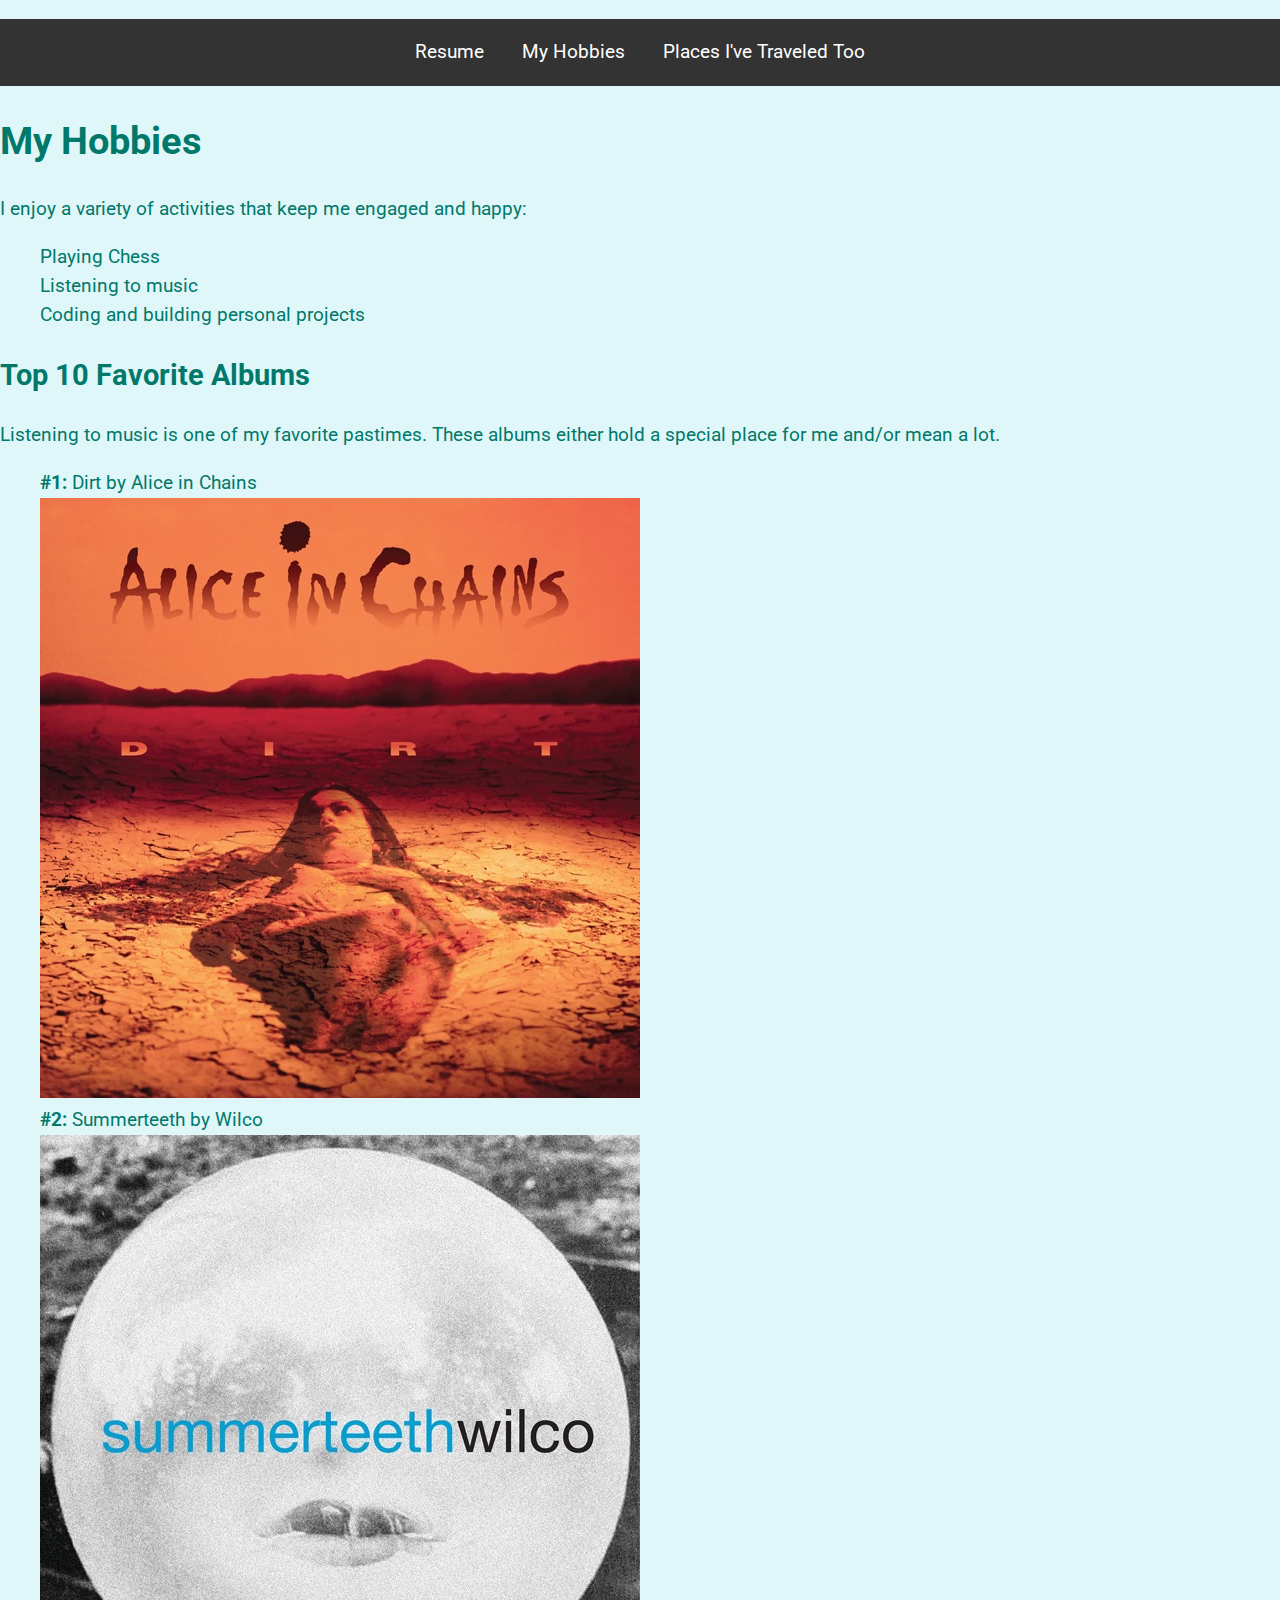
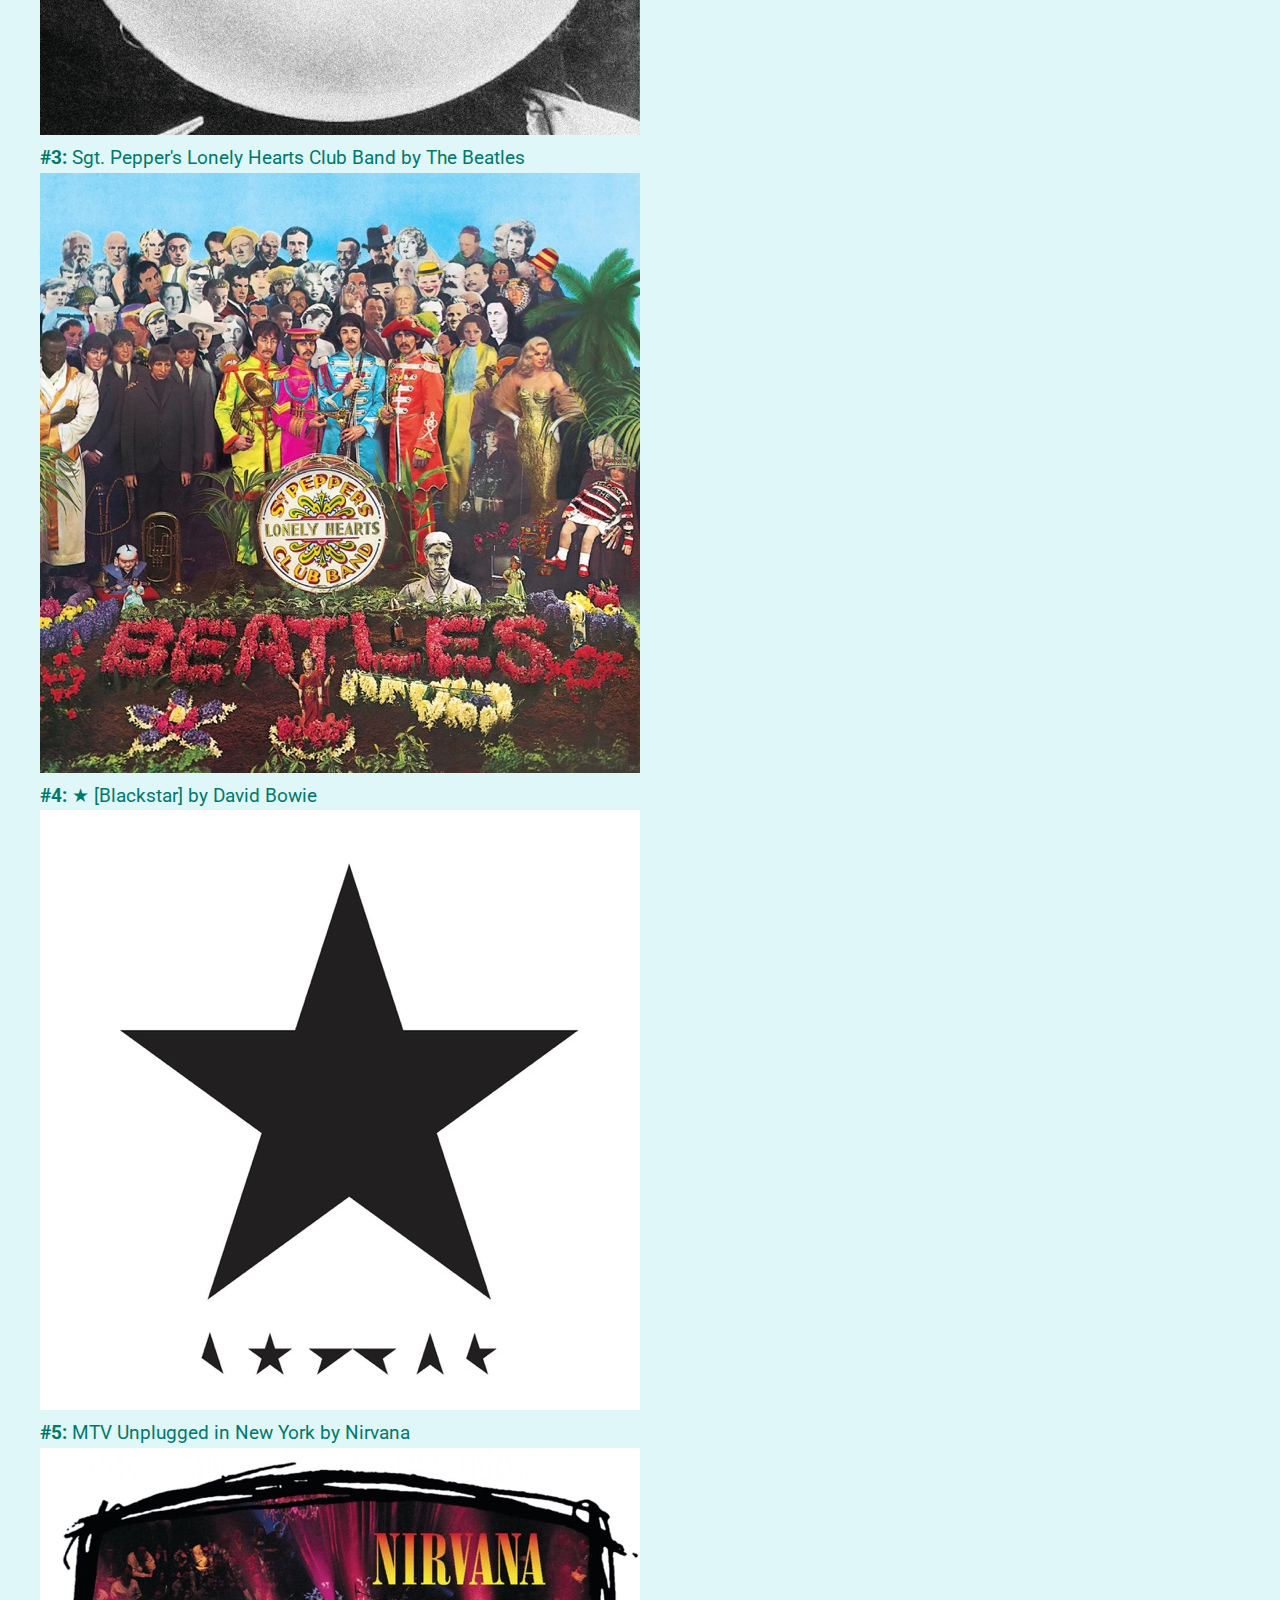
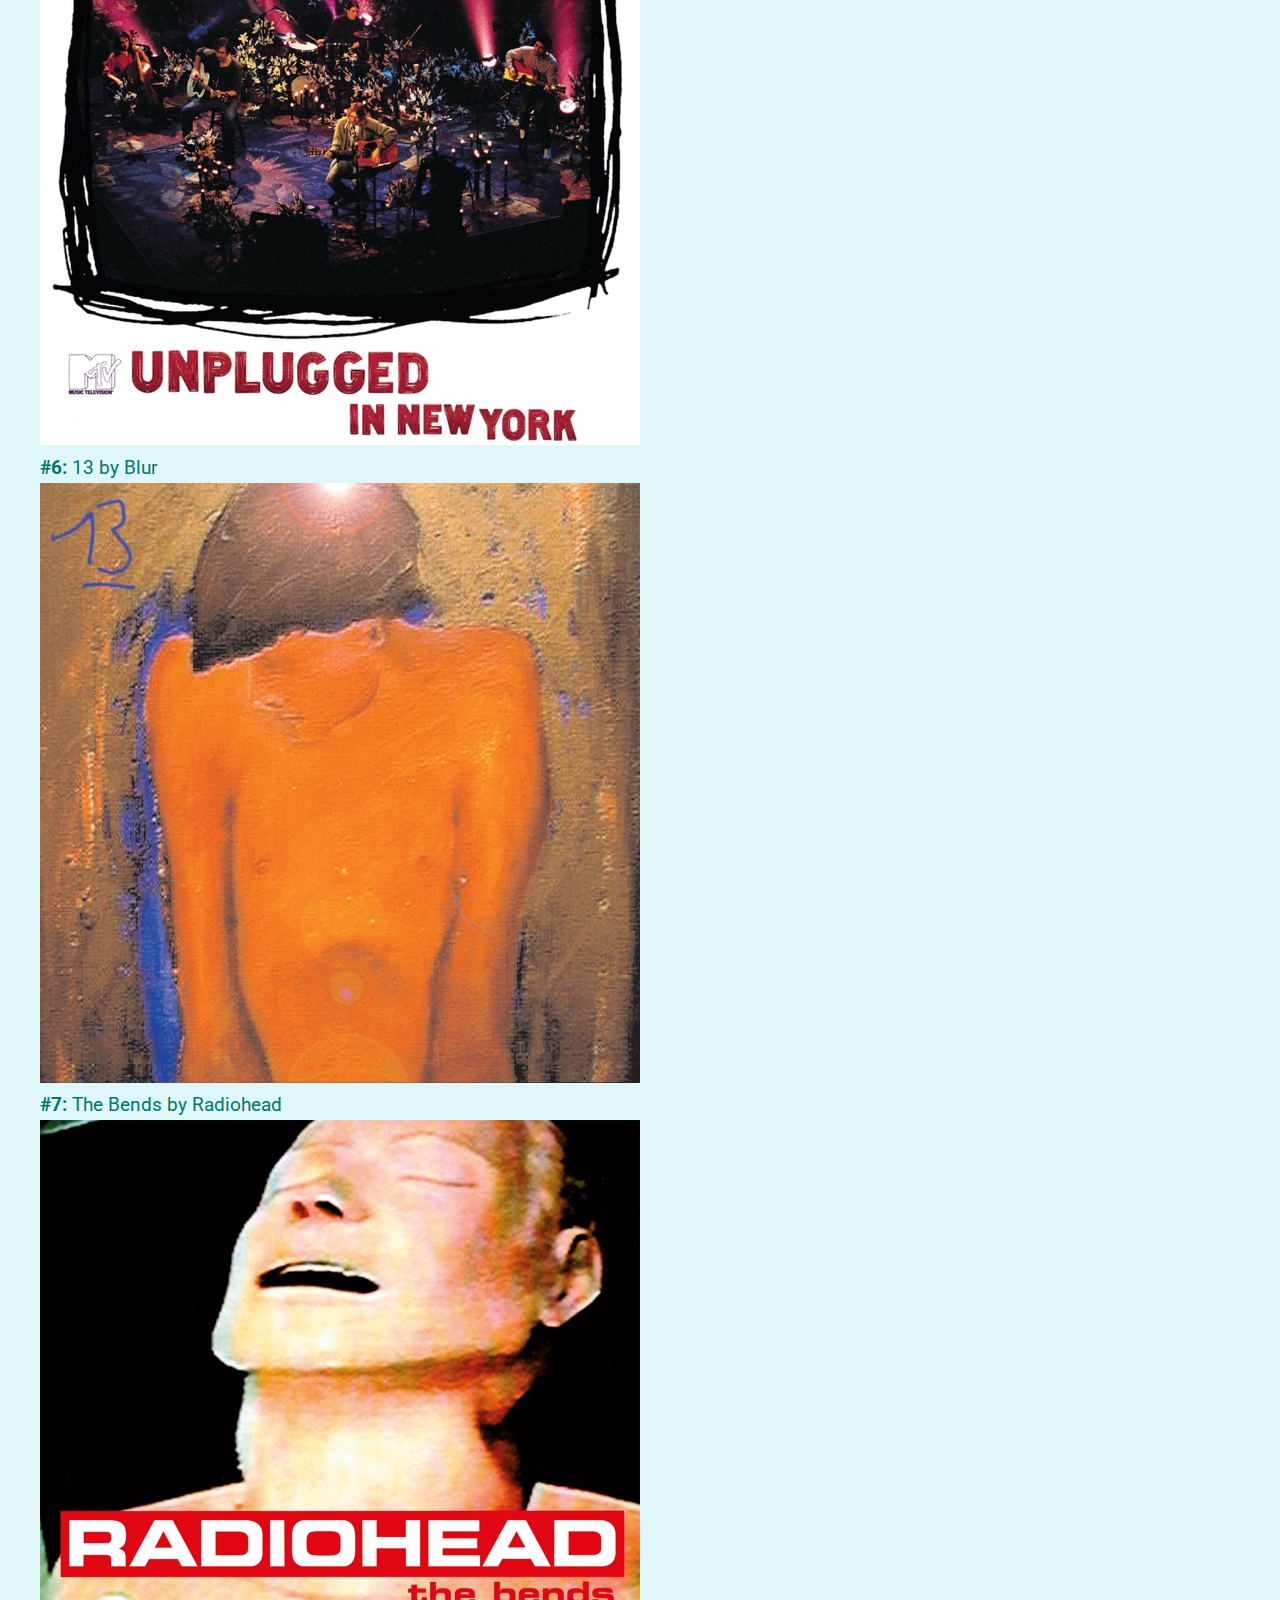
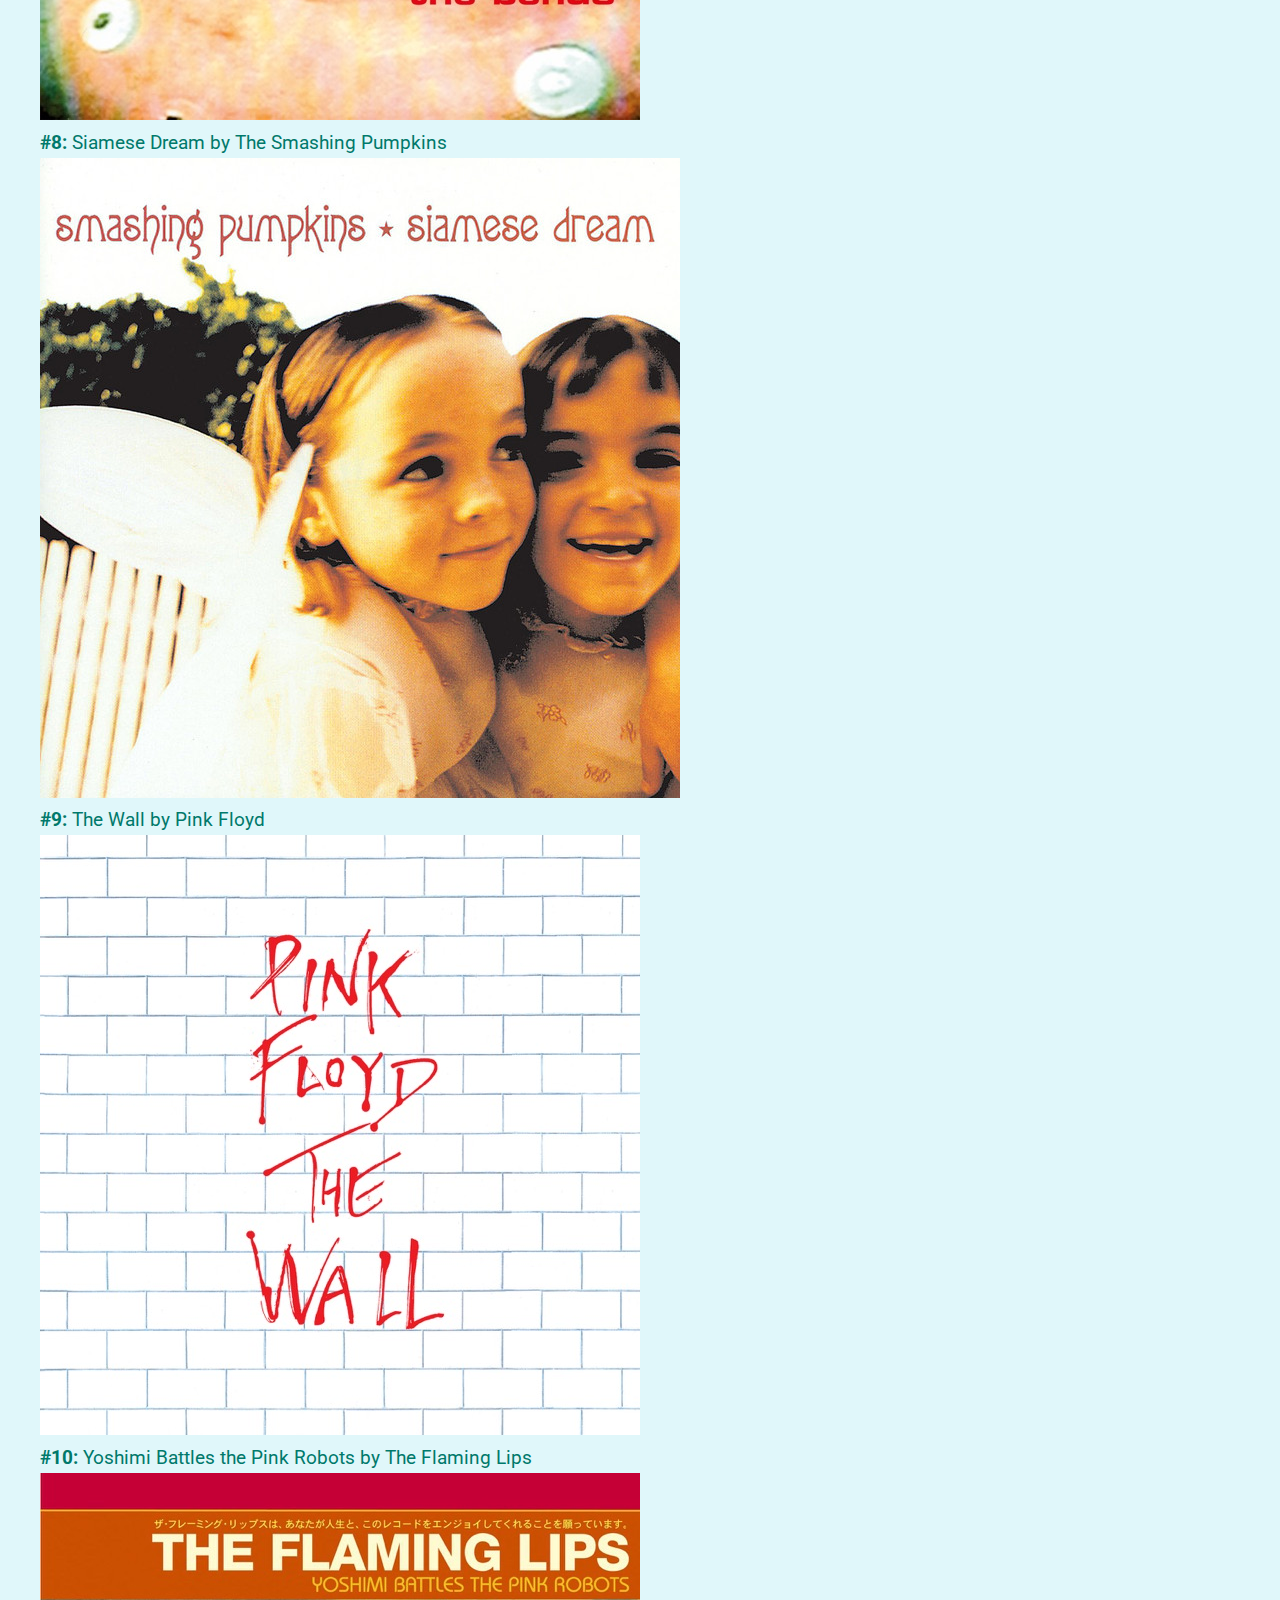
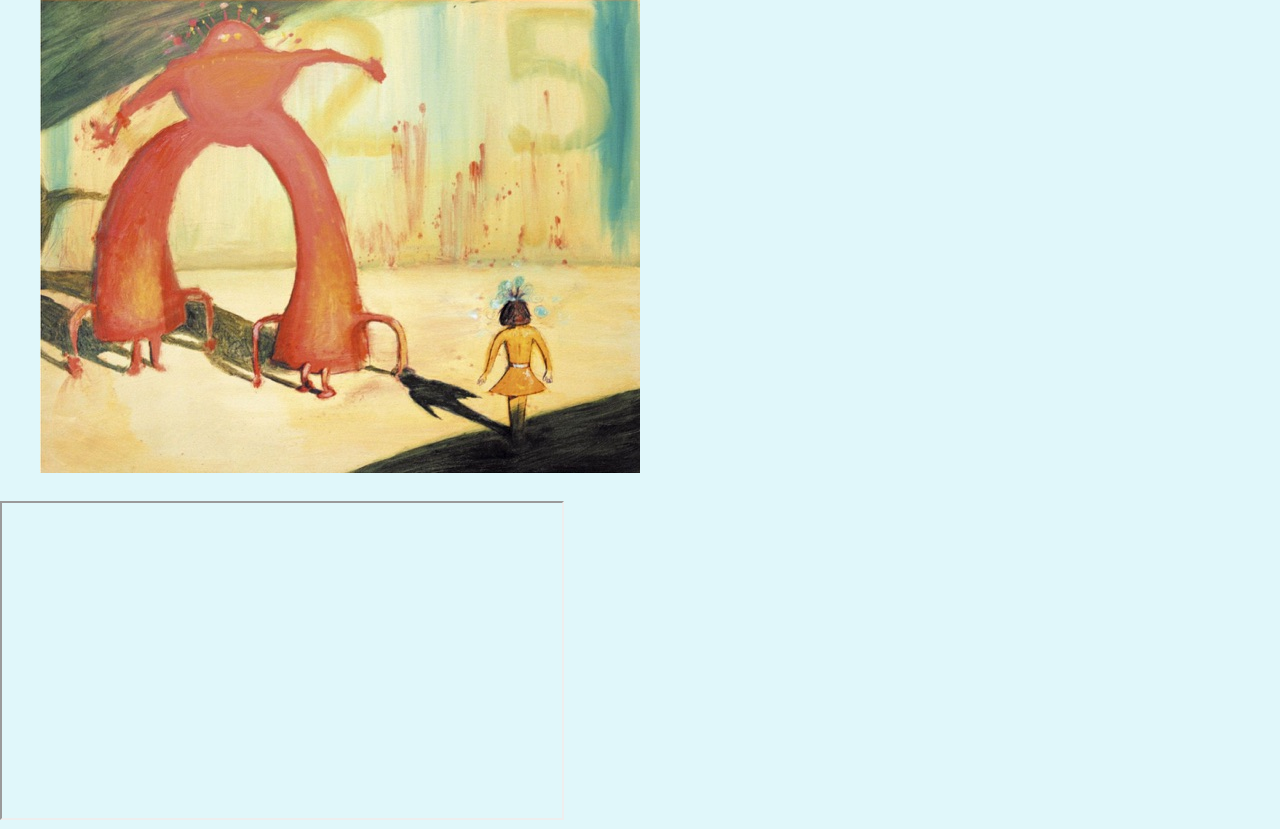
==== commit bb3d2379: "added container classes" ====
--- a/page1.html
+++ b/page1.html
@@ -16,6 +16,9 @@
       <li><a href="page1.html">My Hobbies</a></li>
       <li><a href="page2.html">Places I've Traveled Too</a></li>
     </ul>
+  </nav>
+
+  <div class="container">
     <h1>My Hobbies</h1>
     <p>I enjoy a variety of activities that keep me engaged and happy:</p>
     <ul>
@@ -45,6 +48,5 @@
     <iframe width="560" height="315" src="https://www.youtube.com/embed/19CXYQhqVu0" title="YouTube video player"
       allow="accelerometer; autoplay; clipboard-write; encrypted-media; gyroscope; picture-in-picture" allowfullscreen>
     </iframe>
-  </nav>
-
+  </div>
 </body>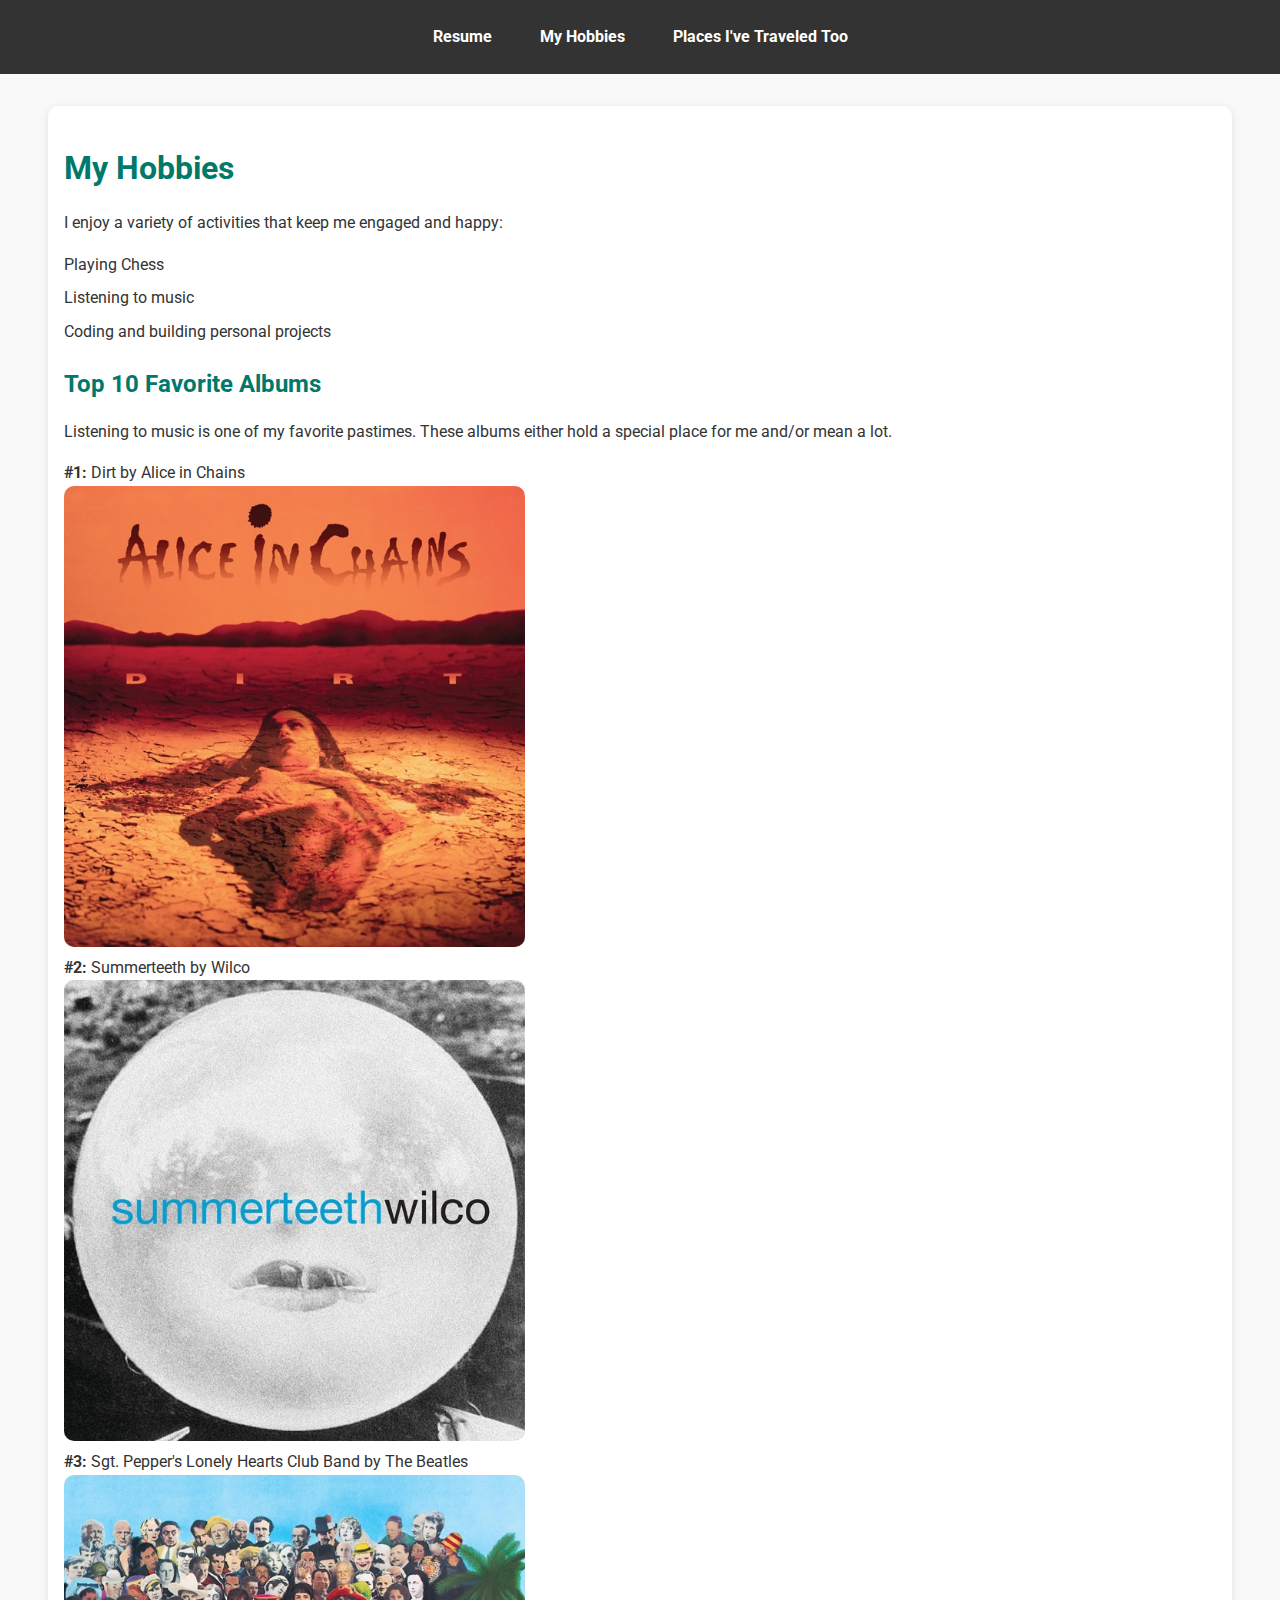
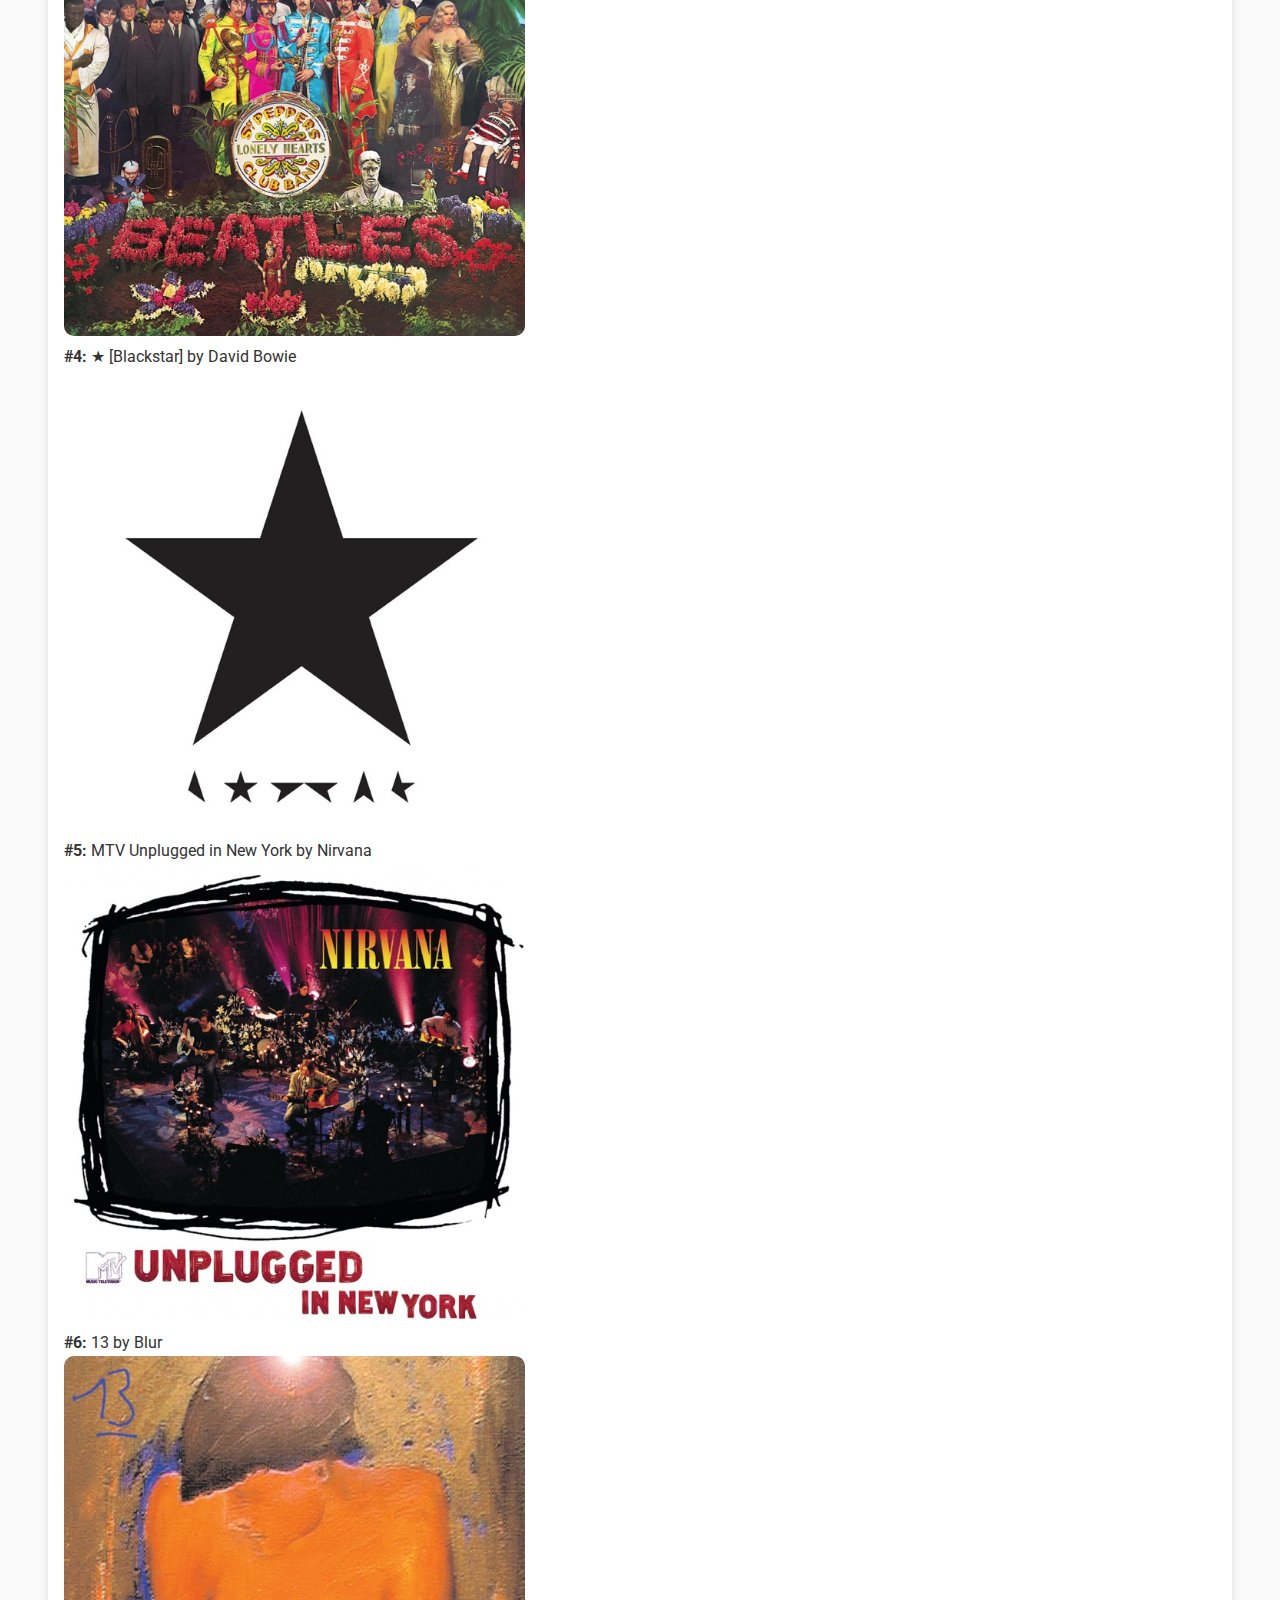
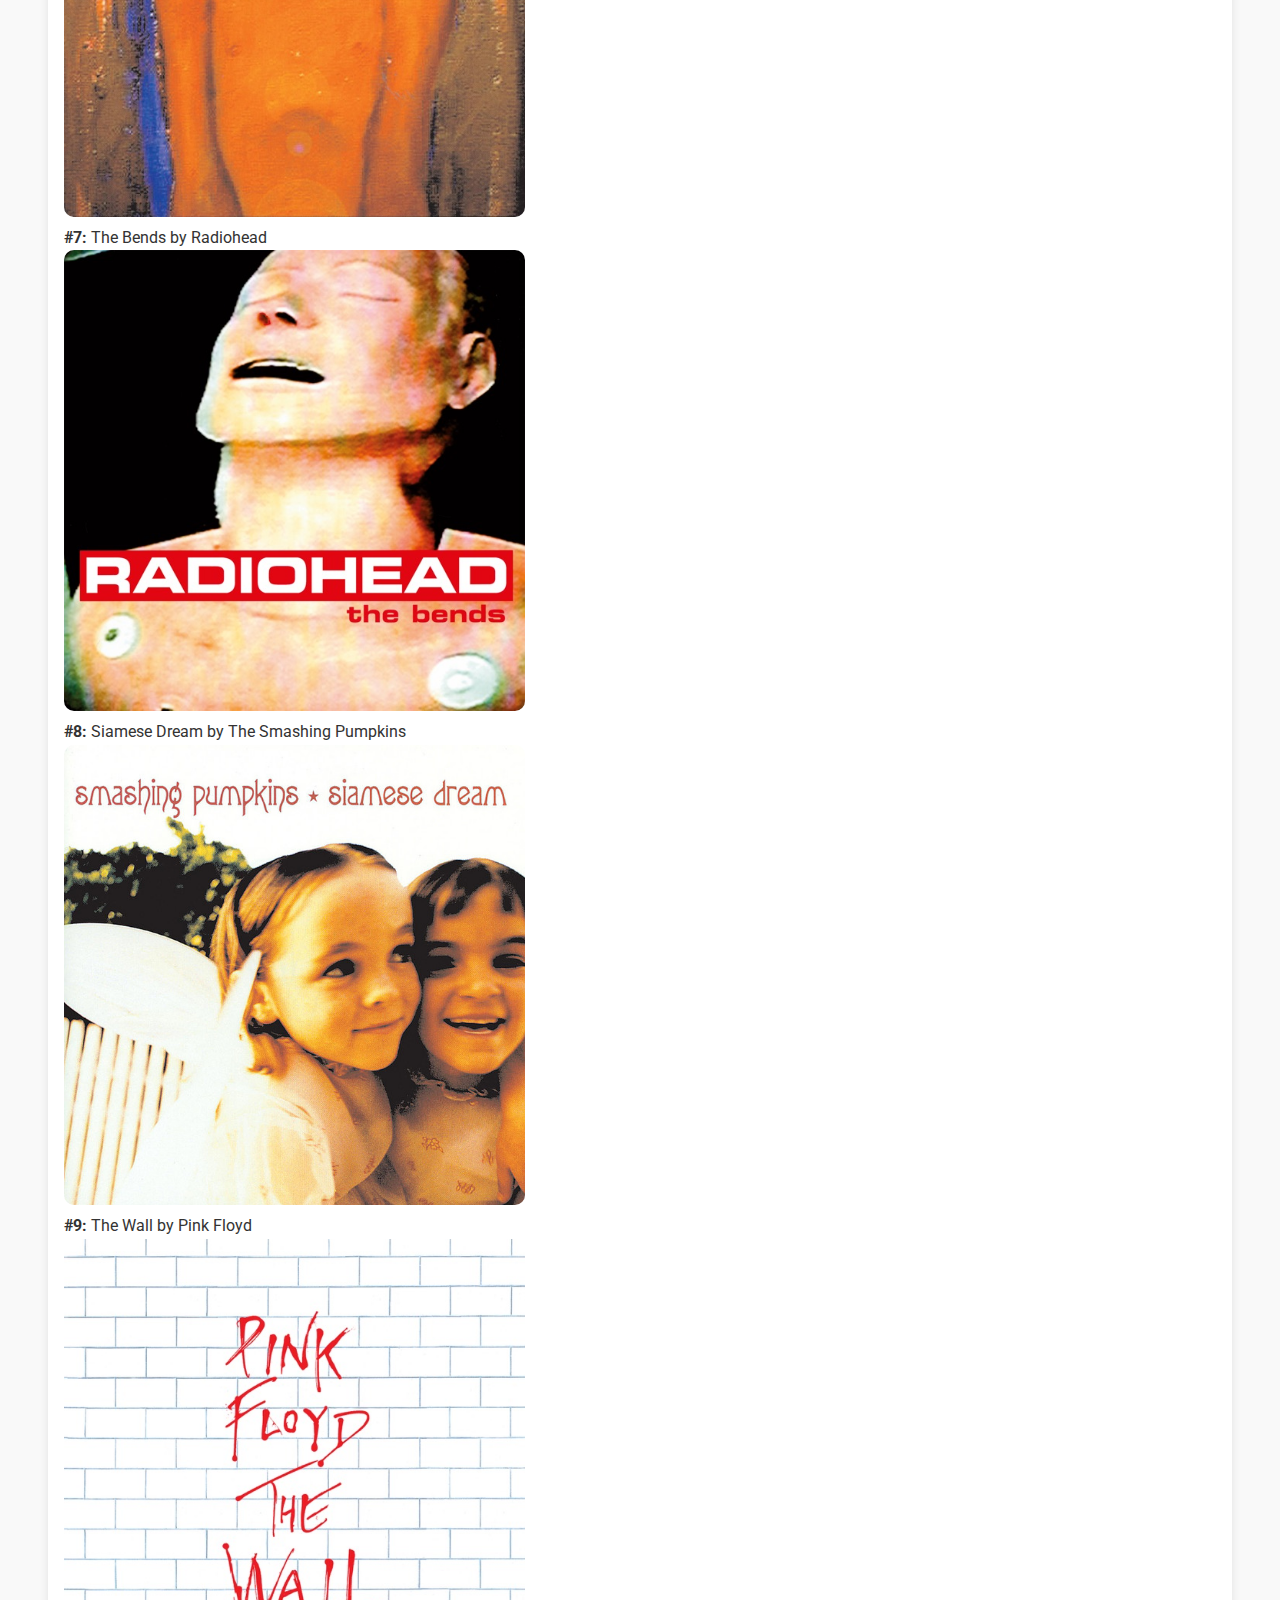
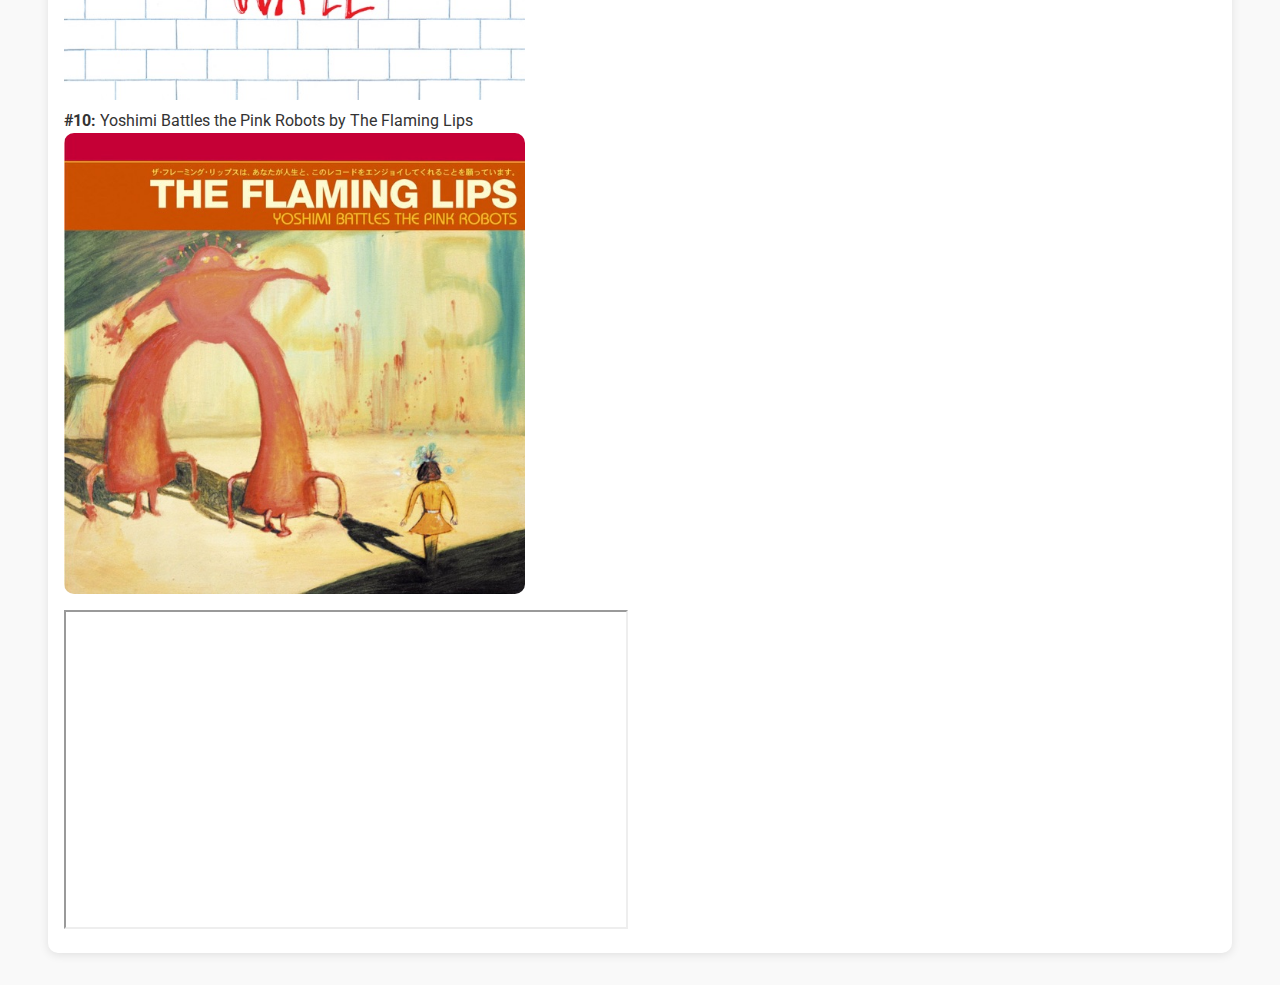
==== commit 2c3e0ce9: "spacing" ====
--- a/page1.html
+++ b/page1.html
@@ -5,8 +5,8 @@
   <meta charset="utf-8">
   <meta name="viewport" content="width=device-width, initial-scale=1.0">
   <title>Hobbies - Erick Ramirez</title>
-  <link rel="stylesheet" href="reset.css">
-  <link rel="stylesheet" href="styles.css">
+  <link rel="stylesheet" href="css/reset.css">
+  <link rel="stylesheet" href="css/styles.css">
 </head>
 
 <body class="page1">
--- a/css/styles.css
+++ b/css/styles.css
@@ -0,0 +1,114 @@
+
+@import url("https://fonts.googleapis.com/css2?family=Roboto:wght@400;700&display=swap");
+
+
+body {
+  font-family: "Roboto", sans-serif;
+  font-size: 1rem;
+  line-height: 1.6;
+  color: #333;
+  margin: 0;
+  padding: 0;
+  background-color: #f9f9f9;
+}
+
+nav ul {
+  display: flex;
+  justify-content: center;
+  background-color: #333;
+  padding: 1rem;
+  margin: 0;
+}
+
+nav ul li {
+  list-style: none;
+}
+
+nav ul li a {
+  color: #fff;
+  text-decoration: none;
+  font-weight: 700;
+  padding: 0.5rem 1.5rem;
+  transition: background-color 0.3s ease;
+}
+
+nav ul li a:hover {
+  background-color: #00796b;
+  border-radius: 5px;
+}
+
+h1,
+h2,
+h3 {
+  color: #00796b;
+  font-weight: 700;
+  margin-bottom: 1rem;
+}
+
+h1 {
+  font-size: 2rem;
+}
+
+h2 {
+  font-size: 1.5rem;
+}
+
+.container {
+  width: 90%;
+  max-width: 1200px;
+  margin: 2rem auto;
+  padding: 1rem;
+  background-color: #fff;
+  box-shadow: 0px 2px 10px rgba(0, 0, 0, 0.1);
+  border-radius: 10px;
+}
+
+ul {
+  list-style-type: none;
+  padding: 0;
+}
+
+li {
+  margin: 0.5rem 0;
+}
+
+img {
+  display: block;
+  max-width: 40%;
+  height: auto;
+  border-radius: 10px;
+}
+
+
+button {
+  background-color: #00796b;
+  color: white;
+  padding: 0.5rem 1rem;
+  border: none;
+  border-radius: 5px;
+  cursor: pointer;
+  font-size: 1rem;
+  transition: background-color 0.3s ease;
+}
+
+button:hover {
+  background-color: #004d40;
+}
+
+footer {
+  text-align: center;
+  padding: 1rem;
+  background-color: #333;
+  color: white;
+  margin-top: 2rem;
+}
+
+@media (max-width: 768px) {
+  nav ul {
+    flex-direction: column;
+  }
+
+  body {
+    font-size: 1.2rem;
+  }
+}
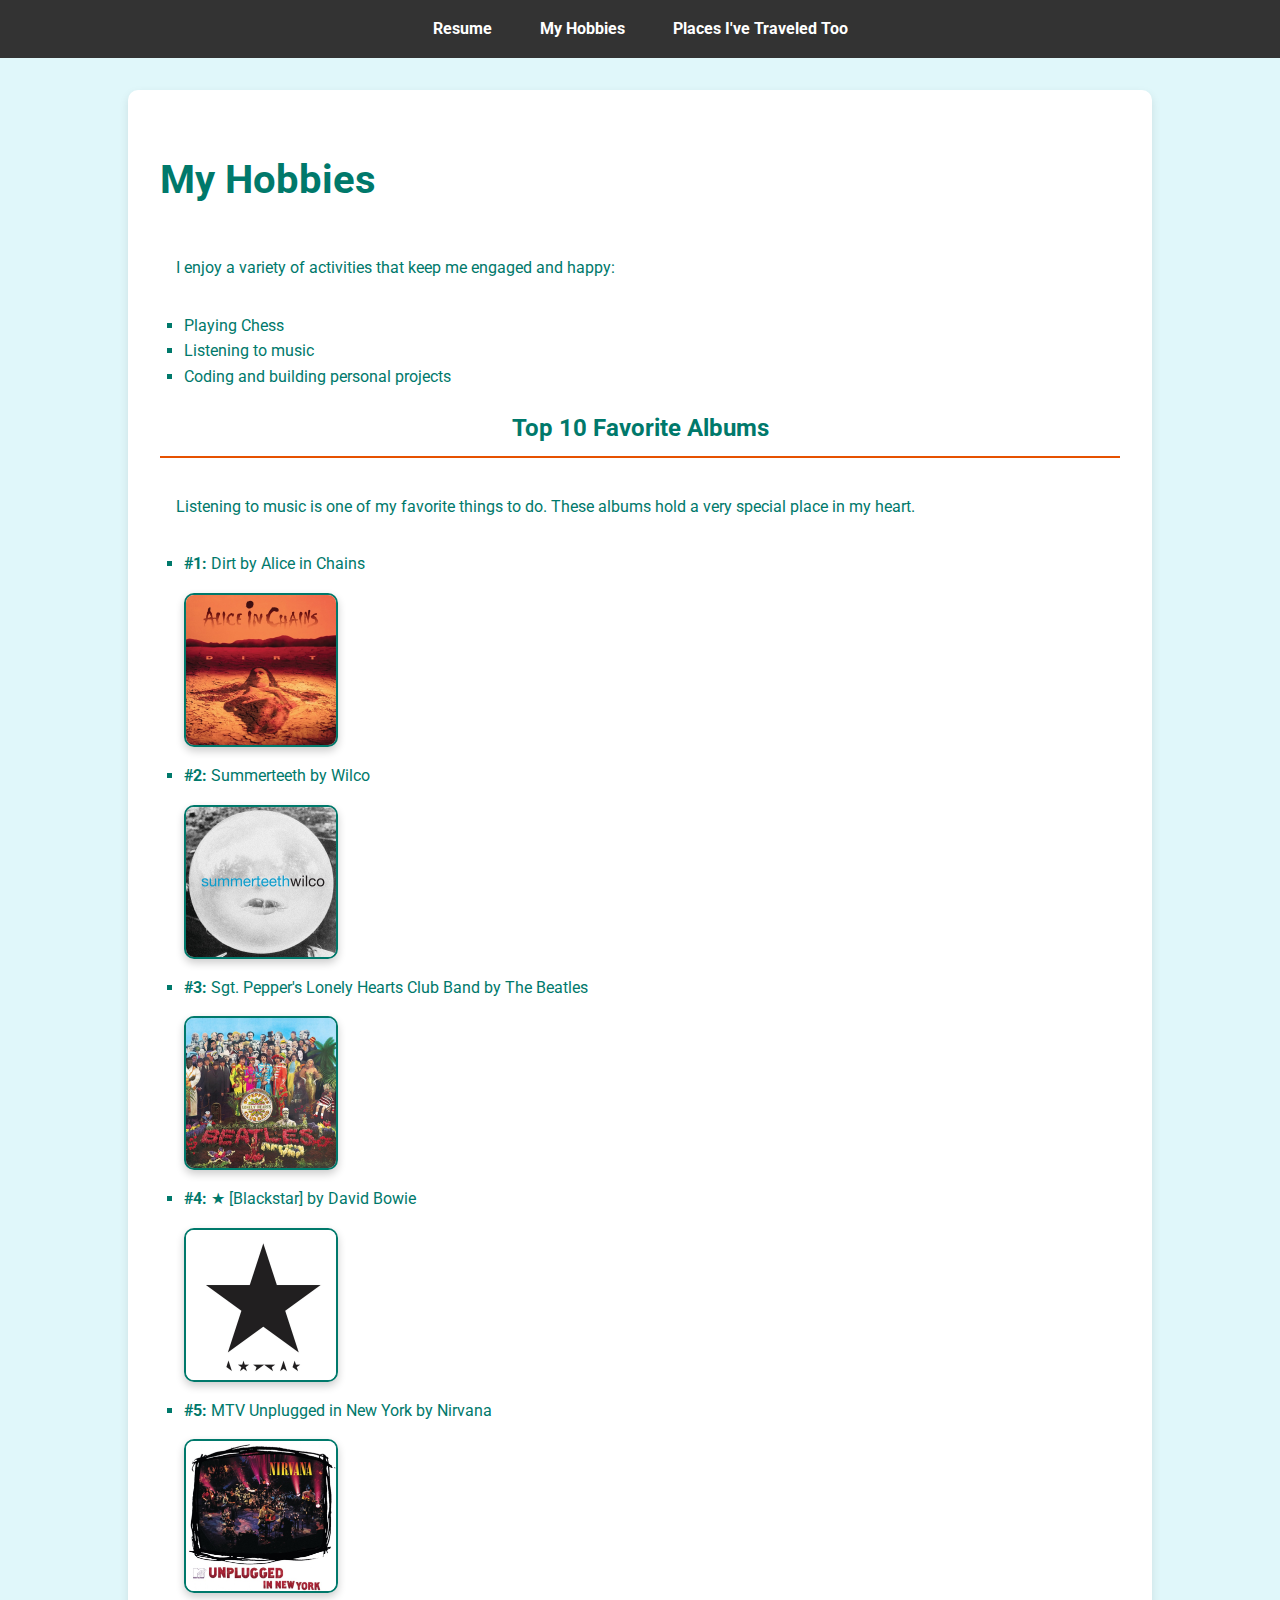
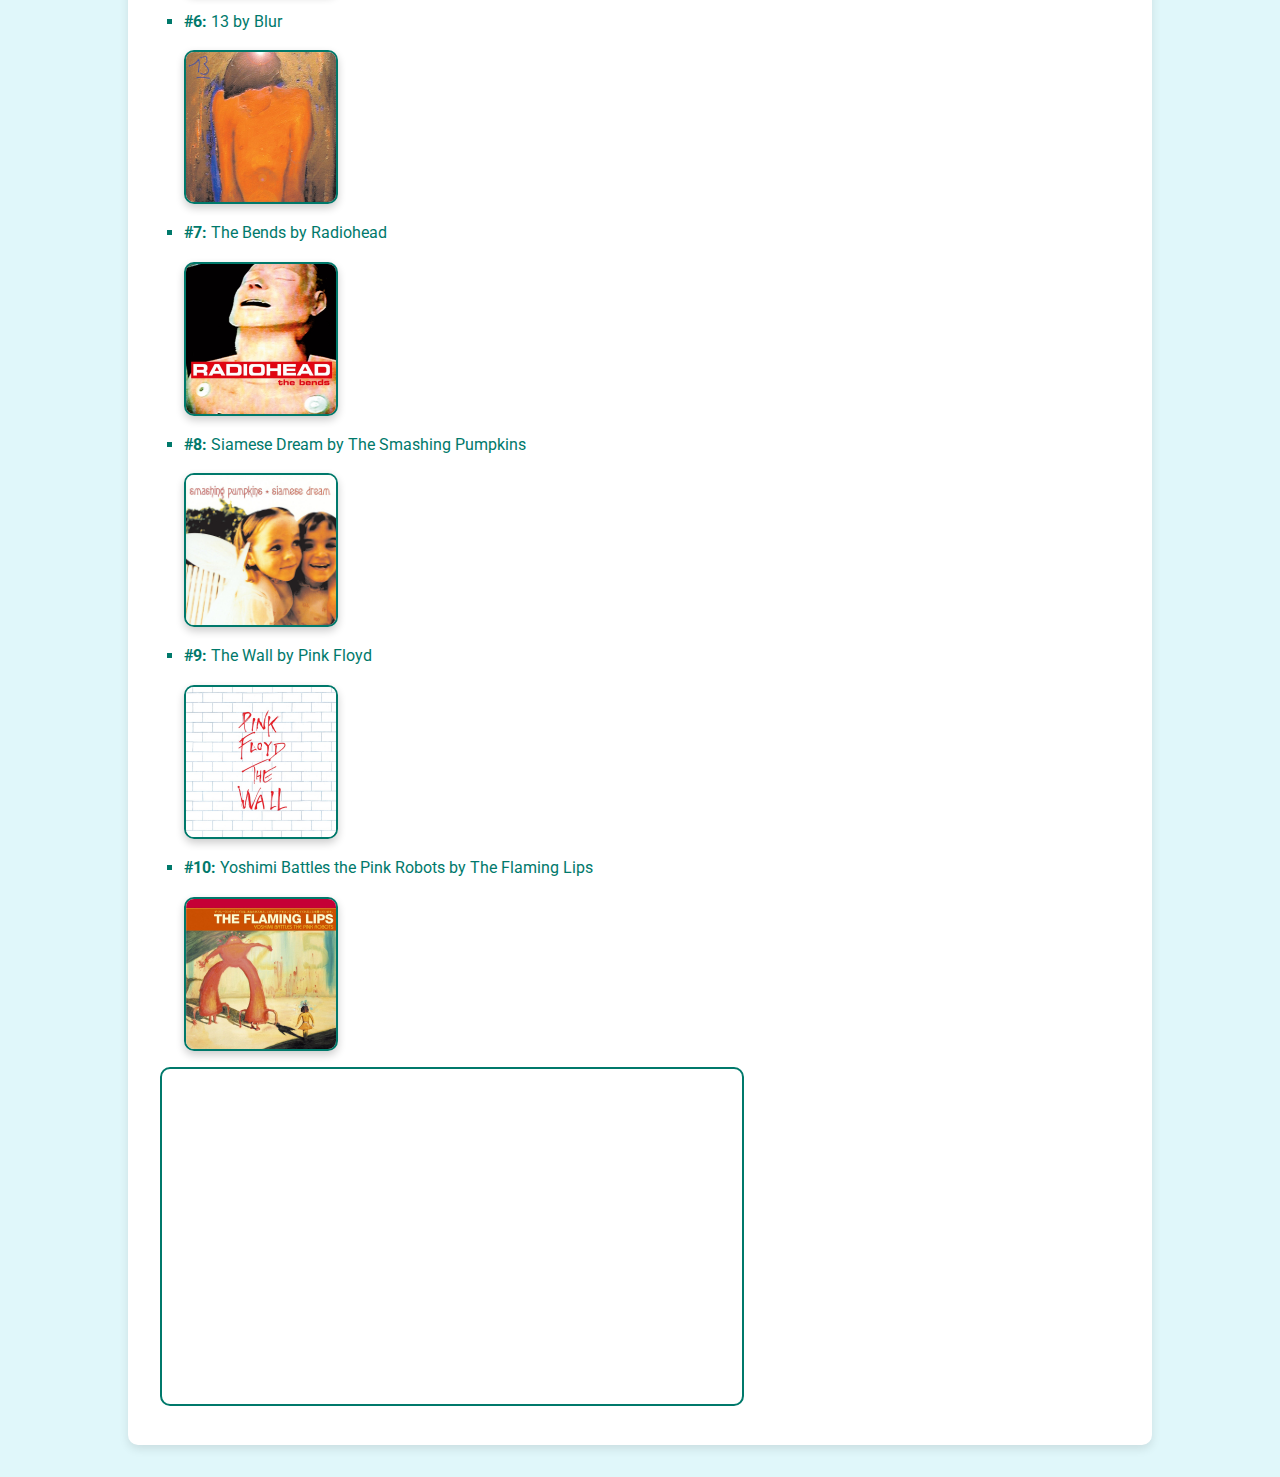
==== commit 53f425b9: "Added Mexico pic and changed sizes of images" ====
--- a/page1.html
+++ b/page1.html
@@ -27,8 +27,7 @@
       <li>Coding and building personal projects</li>
     </ul>
     <h2>Top 10 Favorite Albums</h2>
-    <p>Listening to music is one of my favorite pastimes. These albums either hold a special place for me and/or mean a
-      lot. </p>
+    <p>Listening to music is one of my favorite things to do. These albums hold a very special place in my heart. </p>
     <ul>
       <li><strong>#1:</strong> Dirt by Alice in Chains <br> <img src="media/album1.jpg" alt="Dirt"></li>
       <li><strong>#2:</strong> Summerteeth by Wilco <br> <img src="media/album2.jpg" alt="Summerteeth"></li>
--- a/css/styles.css
+++ b/css/styles.css
@@ -1,15 +1,22 @@
 
-@import url("https://fonts.googleapis.com/css2?family=Roboto:wght@400;700&display=swap");
-
+@import url('https://fonts.googleapis.com/css2?family=Roboto:wght@400;700&display=swap');
 
 body {
-  font-family: "Roboto", sans-serif;
+  font-family: 'Roboto', sans-serif;
   font-size: 1rem;
   line-height: 1.6;
   color: #333;
   margin: 0;
   padding: 0;
   background-color: #f9f9f9;
+}
+
+body.page1 img {
+  width: 150px; /* Adjust the size of the album covers */
+  height: auto; /* Keep the aspect ratio */
+  margin: 1rem 0;
+  border: 2px solid #00796b;
+  border-radius: 10px;
 }
 
 nav ul {
@@ -37,70 +44,95 @@
   border-radius: 5px;
 }
 
-h1,
-h2,
-h3 {
-  color: #00796b;
-  font-weight: 700;
-  margin-bottom: 1rem;
-}
-
-h1 {
-  font-size: 2rem;
-}
-
-h2 {
-  font-size: 1.5rem;
-}
-
-.container {
-  width: 90%;
-  max-width: 1200px;
-  margin: 2rem auto;
-  padding: 1rem;
-  background-color: #fff;
-  box-shadow: 0px 2px 10px rgba(0, 0, 0, 0.1);
-  border-radius: 10px;
-}
-
-ul {
-  list-style-type: none;
-  padding: 0;
-}
-
-li {
-  margin: 0.5rem 0;
-}
-
-img {
-  display: block;
-  max-width: 40%;
-  height: auto;
-  border-radius: 10px;
-}
-
-
-button {
-  background-color: #00796b;
-  color: white;
-  padding: 0.5rem 1rem;
-  border: none;
-  border-radius: 5px;
-  cursor: pointer;
-  font-size: 1rem;
-  transition: background-color 0.3s ease;
-}
-
-button:hover {
-  background-color: #004d40;
-}
-
 footer {
   text-align: center;
   padding: 1rem;
   background-color: #333;
   color: white;
   margin-top: 2rem;
+}
+
+img {
+  display: block;
+  max-width: 100%;
+  height: auto;
+  border-radius: 10px;
+}
+
+a:hover {
+  color: #00796b;
+  transition: color 0.3s ease;
+}
+
+ul {
+  padding-left: 1.5rem;
+}
+
+body.index {
+  background-color: #f0f0f0;
+}
+
+h1 {
+  font-size: 2.5rem;
+}
+
+.container {
+  width: 80%;
+  max-width: 960px;
+  margin: 2rem auto;
+  padding: 2rem;
+  background-color: #fff;
+  box-shadow: 0px 4px 10px rgba(0, 0, 0, 0.1);
+  border-radius: 10px;
+}
+
+ul {
+  list-style-type: square;
+  padding-left: 1.5rem;
+}
+
+body.page1 {
+  background-color: #e0f7fa;
+  color: #00796b;
+}
+
+img {
+  border: 2px solid #00796b;
+  margin: 1rem 0;
+}
+
+h2 {
+  text-align: center;
+}
+
+ul li:hover {
+  color: #004d40;
+}
+
+iframe {
+  border: 2px solid #00796b;
+  padding: 10px;
+  border-radius: 10px;
+}
+
+body.page2 {
+  background-color: #ffe0b2;
+  color: #e65100;
+}
+
+h2 {
+  border-bottom: 2px solid #e65100;
+  padding-bottom: 0.5rem;
+  text-align: center;
+}
+
+img {
+  box-shadow: 0px 4px 8px rgba(0, 0, 0, 0.2);
+  margin-top: 1rem;
+}
+
+p {
+  padding: 1rem;
 }
 
 @media (max-width: 768px) {
